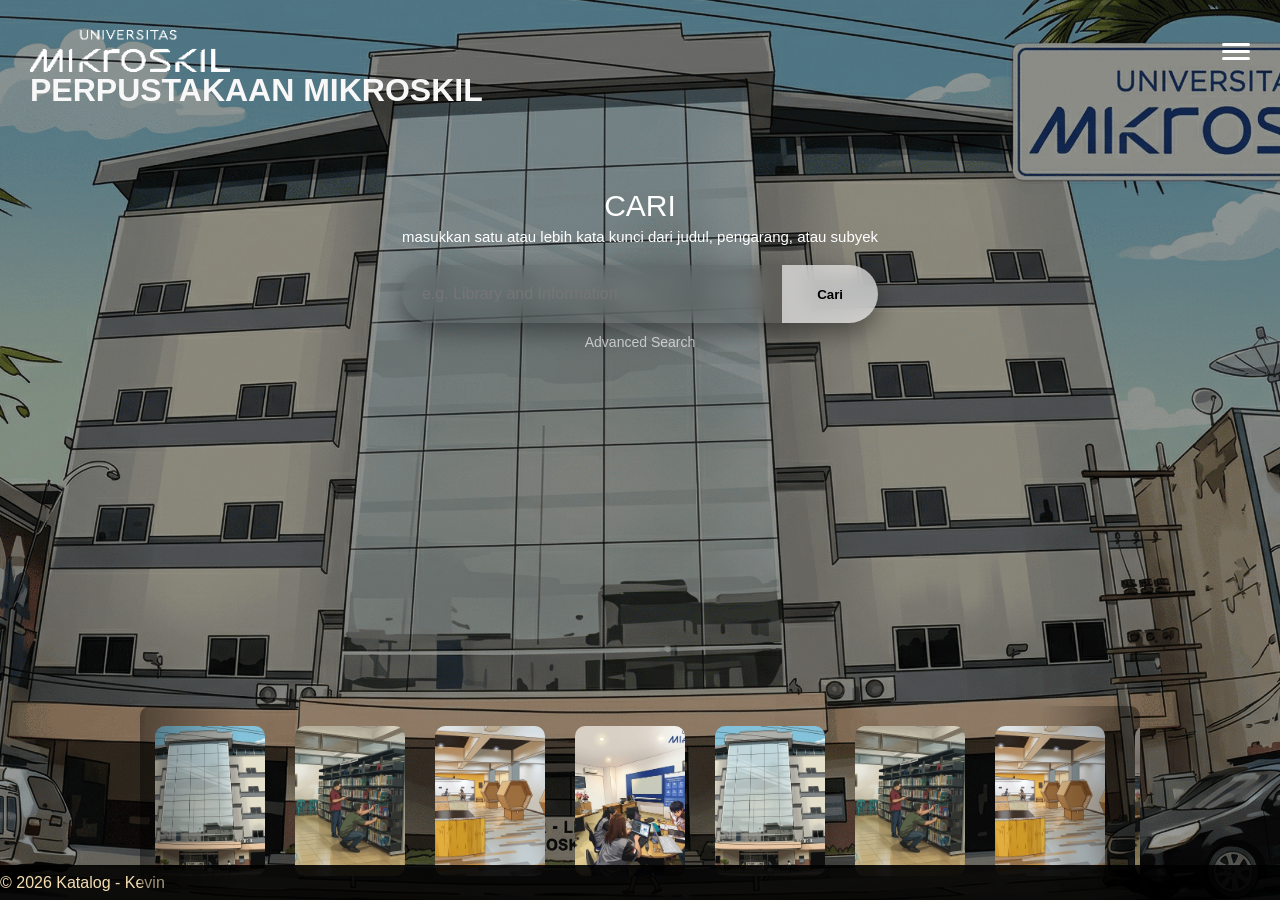
==== index.html @ 8c4f64cc "UPDATE 1.4 UI ADMIN" ====
<!DOCTYPE html>
<html lang="en">
  <head>
    <meta charset="UTF-8">
    <meta name="viewport" content="width=device-width, initial-scale=1.0">
    <title>Katalog Perpustakaan</title>
    <link rel="stylesheet" href="css/style-user.css">
  </head>

  <body id="bg-slide">
    <div class="bg-trans">
      <!-- ================= HEADER ================= -->
      <header class="navbar">
        <div class="navbar-inner">
          <a href="index.html" class="logo">
            <img src="src/logo mikro putih.webp" alt="Logo Mikro">
          </a>
          <input type="checkbox" id="navToggle" class="nav-toggle">
          <label for="navToggle" class="hamburger">
            <span></span>
            <span></span>
            <span></span>
          </label>
          <nav>
            <ul class="nav-menu">
              <li class="judul-nav">MENU</li><br>
              <li><a href="index.html" class="active">Home</a></li>
              <li><a href="galeri-user.html">Galeri</a></li>
              <li><a href="login-admin.html">Admin</a></li>
            </ul>
          </nav>
          <div class="nav-overlay"></div>
        </div>
        <div class="header-content">
          <h1>PERPUSTAKAAN MIKROSKIL</h1>
        </div>
      </header>


      <!-- ================= MAIN ================= -->
      <main>
        <!-- HERO -->
        <section class="hero">
          <!-- SEARCH -->
          <div class="search-container">
              <h1>CARI</h1>
              <p>masukkan satu atau lebih kata kunci dari judul, pengarang, atau subyek</p>
            <div class="search">
              <input type="text" placeholder="e.g. Library and Information">
              <button>Cari</button>
            </div>
            <div class="advanced-btn">
              <a href="#" id="openAdvanced">Advanced Search</a>
            </div>
          </div>
        
          <!-- POP-UP ADVANCED -->
          <div id="advanced-pop-up" class="pop-up">
            <div class="pop-up-container">
              <span class="close">&times;</span>
              <h2>ADVANCED SEARCH</h2>

              <form>
                <label>Judul:</label>
                <input type="text" class="komponen-advanced">
                <label>Pengarang:</label>
                <input type="text" class="komponen-advanced">
                <label>Kategori:</label>
                <select class="komponen-advanced">
                  <option>All</option>
                  <option>Fiction</option>
                  <option>KPS</option>
                  <option>Reference</option>
                  <option>Text Book</option>
                </select>
                <label>Tahun terbit:</label>
                <input type="text" class="komponen-advanced">
                <button type="submit">Pencarian</button>
              </form>
            </div>
          </div>

        </section>
        <section class="book-slider">
          <div class="book-track" id="bookTrack">
            <div class="book"><img src="src/bg1.webp"></div>
            <div class="book"><img src="src/bg2.webp"></div>
            <div class="book"><img src="src/bg3.webp"></div>
            <div class="book"><img src="src/bg4.webp"></div>
            <div class="book"><img src="src/bg1.webp"></div>
            <div class="book"><img src="src/bg2.webp"></div>
            <div class="book"><img src="src/bg3.webp"></div>
            <div class="book"><img src="src/bg4.webp"></div>
            <div class="book"><img src="src/bg1.webp"></div>
            <div class="book"><img src="src/bg1.webp"></div>
            <div class="book"><img src="src/bg2.webp"></div>
            <div class="book"><img src="src/bg3.webp"></div>
            <div class="book"><img src="src/bg4.webp"></div>
            <div class="book"><img src="src/bg1.webp"></div>
            <div class="book"><img src="src/bg2.webp"></div>
            <div class="book"><img src="src/bg3.webp"></div>
            <div class="book"><img src="src/bg4.webp"></div>
            <div class="book"><img src="src/bg1.webp"></div>
            <div class="book"><img src="src/bg1.webp"></div>
            <div class="book"><img src="src/bg2.webp"></div>
            <div class="book"><img src="src/bg3.webp"></div>
            <div class="book"><img src="src/bg4.webp"></div>
            <div class="book"><img src="src/bg1.webp"></div>
            <div class="book"><img src="src/bg2.webp"></div>
            <div class="book"><img src="src/bg3.webp"></div>
            <div class="book"><img src="src/bg4.webp"></div>
            <div class="book"><img src="src/bg1.webp"></div>
          </div>
        </section>
      </main>

      <!-- ================= FOOTER ================= -->
      <footer>
        <p>&copy; 2026 Katalog - Kevin</p>
      </footer>
    </div>
  <script src="js/script.js"></script>
  </body>
</html>
---- css/style-user.css ----
/* ================= RESET ================= */
* {
  margin: 0;
  padding: 0;
  box-sizing: border-box;
  font-family: 'Segoe UI', sans-serif;
}

body {
  background-color: black;
  height: 100svh;
  font-family: 'Courier New', Courier, monospace;
  transition: background-image 1s ease-in-out;
  background-size: cover;
  background-position: center;
  background-repeat: no-repeat;
}

.bg-trans{
  position: absolute;
  inset: 0;
  background: rgba(0, 0, 0, 0.4); /* lebih elegan */
}

/* ================= HEADER =============================================================================================== */
.navbar {
  padding: 30px;
  position: relative;
  width: 100%;
  z-index: 10;
}

.logo {
  display: flex;
  justify-content: center;
}

.logo img {
  width: 200px;
}

/* HAMBURGER*/
.navbar-inner {
  display: flex;
  justify-content: space-between;
  align-items: center;
  flex-wrap: wrap;
}

nav {
  width: 100%;
  order: 3;
}

.nav-menu {
  list-style: none;
  position: fixed;
  top: 0;
  right: -100%;
  width: 260px;
  height: 100vh;
  display: flex;
  flex-direction: column;
  padding: 34px 25px;
  background: rgba(255, 255, 255, 0.08);
  backdrop-filter: blur(20px);
  border-left: 1px solid rgba(255,255,255,0.2);
  transition: right 0.4s ease;
  z-index: 9;
}

.judul-nav{
  font-size: 25px;
  font-weight: 500;
  color: white;
  letter-spacing: 1px;
  border-bottom: 2px solid rgba(255, 255, 255, 0.772);
  padding-bottom: 7px;
}
.nav-menu li a {
  display: flex;
  padding: 12px 15px;
  margin-top: 0;
  margin-bottom: 10px;
  border-radius: 10px;
  color: white;
  font-size: 16px;
  font-weight: 500;
  text-decoration: none;
  transition: all 0.3s ease;
}
.nav-menu li a:hover {
  background: rgba(255, 255, 255, 0.15);
  transform: translateX(5px);
}
.nav-menu li a.active {
  background: rgba(255, 255, 255, 0.25);
}
.nav-toggle {
  display: none;
}
.hamburger {
  display: flex;
  flex-direction: column;
  gap: 4px;
  cursor: pointer;
  z-index: 10;
}
.hamburger span {
  width: 28px;
  height: 3px;
  background: white;
  border-radius: 10px;
  transition: 0.3s ease;
}
.nav-toggle:checked ~ nav .nav-menu {
  right: 0;
}
#navToggle:checked ~ .hamburger span:nth-child(1) {
  transform: rotate(45deg) translate(5px, 5px);
}
#navToggle:checked ~ .hamburger span:nth-child(2) {
  opacity: 0;
}
#navToggle:checked ~ .hamburger span:nth-child(3) {
  transform: rotate(-45deg) translate(5px, -5px);
}

.header-content {
  text-align: left;
  color: rgb(248, 248, 248);
}

.nav-overlay {
  position: fixed;
  inset: 0;
  background: rgba(0,0,0,0.4);
  backdrop-filter: blur(5px);
  opacity: 0;
  pointer-events: none;
  transition: 0.3s;
}

.nav-toggle:checked ~ .nav-overlay {
  opacity: 1;
  pointer-events: auto;
}




/* ================= MAIN ===================================================================================== */
main {
  display: flex;
  justify-content: center;
  align-items: center;
}

.hero {
  position: relative;
  width: 100%;
  max-width: 600px;
  padding: 20px;
  min-height: auto;
  justify-content: center;
  display: flex;
  flex-direction: column;
  align-items: center;
  text-align: center;
  animation: fadeIn 1s ease;
}

.hero-content h1 {
  font-size: 32px;
  font-weight: 700;
  letter-spacing: 2px;
}

/* ================= SEARCH ================= */

.search-container{
  display: flex;
  flex-direction: column;
  align-items: center;
  text-align: center;
  margin-top: 30px;
}

.search-container h1{
  font-weight: 500;
  font-size: 30px;
  color: white;
  margin-bottom: 5px;
}

.search-container p{
  font-size: 15px;
  color: white;
  margin-bottom: 20px;
  font-weight: 100;
}

.search {
  display: flex;
  box-shadow: 0 10px 25px rgba(0, 0, 0, 0.404);
  width: 100%;
  max-width: 500px;
  border-radius: 50px;
  overflow: hidden;
  backdrop-filter: blur(10px);
  background: rgba(3, 3, 3, 0.096);
}

.search input {
  flex: 1;
  padding: 20px;
  font-size: 16px;
  border: none;
  outline: none;
  font-weight: 400;
  background: transparent;
  color: white;
}
.search input:focus{
  background: #000000bd;
  color: white;
  transition-duration: 0.5s;
}

.search button {
  padding: 0 35px;
  border: none;
  cursor: pointer;
  font-weight: 900;
  background: rgba(255, 255, 255, 0.637);
  color: black;
}

.search button:hover {
  background: #000000a6;
  color: white;
  transition-duration: 1s;
}

/* ================= ADVANCED BUTTON ================= */
.advanced-btn {
  margin-top: 10px;
}

.advanced-btn a {
  color: #ffffffce;
  text-decoration: none;
  font-size:15px;
  font-size: 14px;
  opacity: 0.8;
}

.advanced-btn a:hover {
  opacity: 1;
}

/* ================= POPUP ================= */
.pop-up {
  display: none;
  position: fixed;
  inset: 0;
  background: rgba(0, 0, 0, 0.5);
  backdrop-filter: blur(10px);
  z-index: 100;
}

.pop-up-container {
  width: 90vh;
  max-width: 450px;
  margin: 80px auto;
  padding: 35px;
  border-radius: 20px;
  background: rgba(255, 255, 255, 0.1);
  backdrop-filter: blur(15px);
  border: 1px solid rgba(255,255,255,0.2);
  color: white;
  animation: fadeIn 0.4s ease;
}

.pop-up-container h2 {
  text-align: center;
  margin-bottom: 20px;
  font-weight: 600;
  letter-spacing: 1px;
}

.pop-up-container form {
  display: flex;
  flex-direction: column;
  gap: 12px;
}

.komponen-advanced{
  /* font-size: 13px;
  opacity: 0.8;
  text-align: left;
  padding-left: 8px;
  font-weight: bold; */

  width: 100%;
  padding: 12px 14px;
  border-radius: 10px;
  border: none;
  outline: none;

  font-size: 14px;
  color: white;

  background: rgba(255, 255, 255, 0.15);
  backdrop-filter: blur(10px);

  transition: 0.3s ease;
  appearance: none; /* penting buat select */
}

.komponen-advanced:focus {
  background: rgba(255, 255, 255, 0.25);
  box-shadow: 0 0 10px rgba(255,255,255,0.3);
}

select.komponen-advanced {
  cursor: pointer;

  background: rgba(255, 255, 255, 0.15);
  backdrop-filter: blur(12px);
  color: white;

  border-radius: 10px;
  padding: 12px 14px;

  appearance: none;

  /* panah custom */
  background-image: url("data:image/svg+xml;utf8,<svg fill='white' height='20' viewBox='0 0 20 20' width='20' xmlns='http://www.w3.org/2000/svg'><path d='M5 7l5 5 5-5z'/></svg>");
  background-repeat: no-repeat;
  background-position: right 12px center;
  background-size: 18px;
}

/* hover */
select.komponen-advanced:hover {
  background: rgba(255,255,255,0.25);
}

select.komponen-advanced option {
  background: #1e293b; /* dark biar nyatu */
  color: white;
  border-radius: 10px;
}

.pop-up-container input {
  width: 100%;
  padding: 12px;
  border-radius: 10px;
  border: none;
  outline: none;
  background: rgba(255,255,255,0.15);
  color: white;
  transition: 0.3s;
}

.pop-up-container input:focus {
  background: rgba(255,255,255,0.25);
  box-shadow: 0 0 10px rgba(255,255,255,0.3);
}

.pop-up-container button {
  margin-top: 10px;
  padding: 14px;
  border-radius: 12px;
  border: none;
  background: white;
  color: black;
  font-weight: bold;
  cursor: pointer;
  transition: 0.3s;
}

.pop-up-container button:hover {
  background: black;
  color: white;
}

.close {
  position: absolute;
  top: 15px;
  right: 18px;
  font-size: 22px;
  cursor: pointer;
  opacity: 0.7;
  transition: 0.3s;
}

.close:hover {
  opacity: 1;
}

/* ================= BOOK SLIDER ================= */
.book-slider {
  position: absolute;
  bottom: 10px;
  width: 100%;
  max-width: 1000px;
  padding: 20px 0 10px 10px;
  overflow: hidden;
}

.book-track {
  display: flex;
  gap: 20px;
  transition: transform 0.5s ease;
}

.book {
  min-width: 120px;
  text-align: center;
  color: white;
  cursor: pointer;
  transition: transform 0.3s ease, box-shadow 0.3s ease;
}

.book:hover {
  transform: translateY(-20px); /* naik ke atas */
  box-shadow: 0 10px 20px rgba(0,0,0,0.5); /* bayangan biar real */
}

.book img {
  width: 110px;
  height: 150px;
  object-fit: cover;
  border-radius: 10px;
}

.book-slider::before,
.book-slider::after {
  content: "";
  position: absolute;
  top: 0;
  width: 100px;
  height: 100%;
  z-index: 2;
  border-radius: 10px;
}

.book-slider::before {
  left: 0;
  background: linear-gradient(to right, rgba(0, 0, 0, 0.404), transparent);
}

.book-slider::after {
  right: 0;
  background: linear-gradient(to left, rgba(0, 0, 0, 0.404), transparent);
}


/* ================= FOOTER ===================================================================================================== */
footer {
  color: wheat;
  background-color: rgba(0, 0, 0, 0.897);
  position: fixed;
  height: 35px;
  width: 100%;
  bottom: 0;
  justify-items: center;
  place-content: center;
}

/* ================= ANIMATION ================= */
@keyframes fadeIn {
  from {
    opacity: 0;
    transform: translateY(-15px);
  }
  to {
    opacity: 1;
    transform: translateY(0);
  }
}
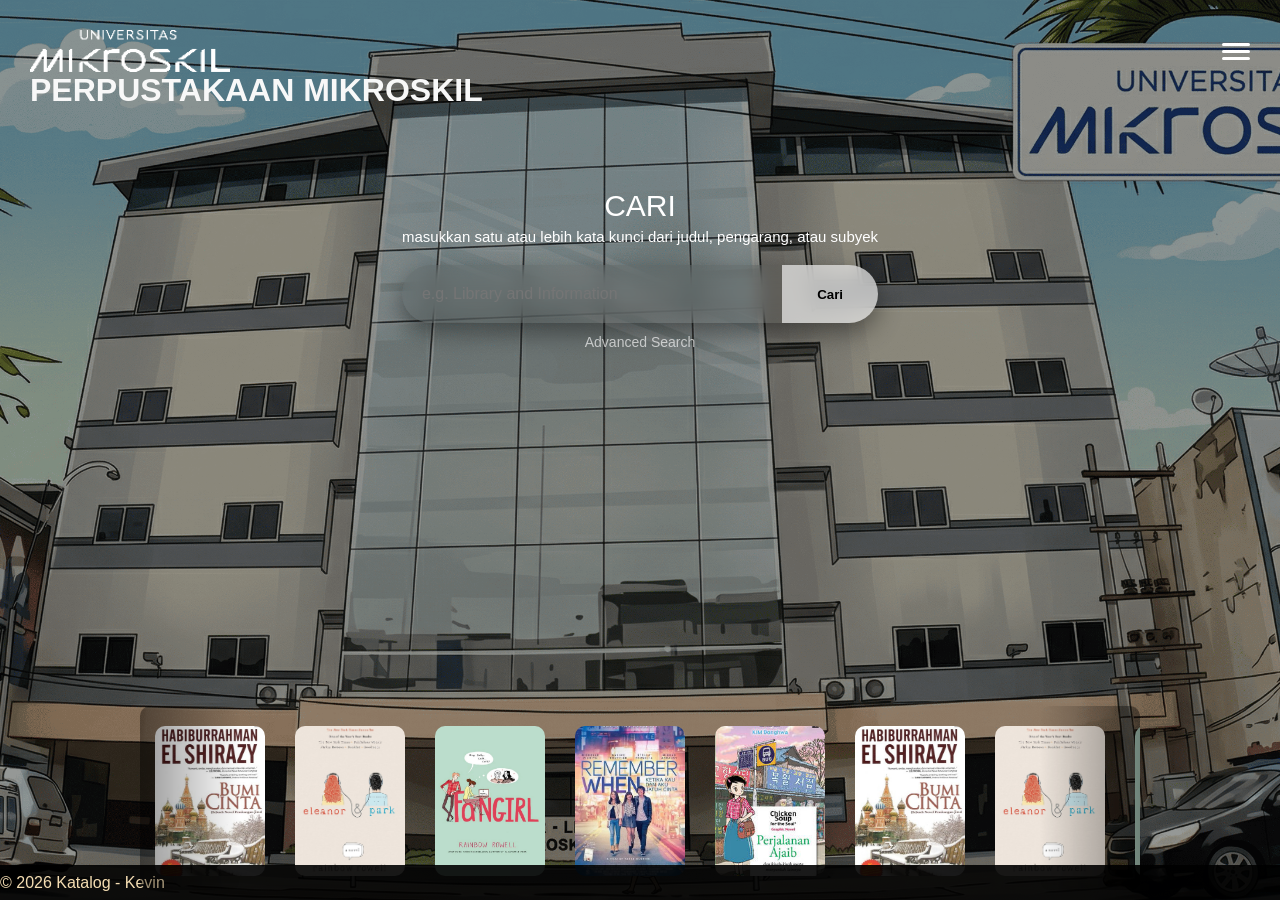
==== commit a2ce40fd: "UPDATE 1.4.6" ====
--- a/index.html
+++ b/index.html
@@ -59,22 +59,21 @@
             <div class="pop-up-container">
               <span class="close">&times;</span>
               <h2>ADVANCED SEARCH</h2>
-
               <form>
                 <label>Judul:</label>
-                <input type="text" class="komponen-advanced">
+                <input type="text" class="komponen-advanced" placeholder="Masukkan Judul">
                 <label>Pengarang:</label>
-                <input type="text" class="komponen-advanced">
+                <input type="text" class="komponen-advanced" placeholder="Masukkan Nama Pengarang">
                 <label>Kategori:</label>
                 <select class="komponen-advanced">
-                  <option>All</option>
+                  <option>All Collection</option>
                   <option>Fiction</option>
                   <option>KPS</option>
                   <option>Reference</option>
                   <option>Text Book</option>
                 </select>
-                <label>Tahun terbit:</label>
-                <input type="text" class="komponen-advanced">
+                <label>Nama Penerbit:</label>
+                <input type="text" class="komponen-advanced" placeholder="Masukkan Nama penerbit">
                 <button type="submit">Pencarian</button>
               </form>
             </div>
@@ -83,33 +82,61 @@
         </section>
         <section class="book-slider">
           <div class="book-track" id="bookTrack">
-            <div class="book"><img src="src/bg1.webp"></div>
-            <div class="book"><img src="src/bg2.webp"></div>
-            <div class="book"><img src="src/bg3.webp"></div>
-            <div class="book"><img src="src/bg4.webp"></div>
-            <div class="book"><img src="src/bg1.webp"></div>
-            <div class="book"><img src="src/bg2.webp"></div>
-            <div class="book"><img src="src/bg3.webp"></div>
-            <div class="book"><img src="src/bg4.webp"></div>
-            <div class="book"><img src="src/bg1.webp"></div>
-            <div class="book"><img src="src/bg1.webp"></div>
-            <div class="book"><img src="src/bg2.webp"></div>
-            <div class="book"><img src="src/bg3.webp"></div>
-            <div class="book"><img src="src/bg4.webp"></div>
-            <div class="book"><img src="src/bg1.webp"></div>
-            <div class="book"><img src="src/bg2.webp"></div>
-            <div class="book"><img src="src/bg3.webp"></div>
-            <div class="book"><img src="src/bg4.webp"></div>
-            <div class="book"><img src="src/bg1.webp"></div>
-            <div class="book"><img src="src/bg1.webp"></div>
-            <div class="book"><img src="src/bg2.webp"></div>
-            <div class="book"><img src="src/bg3.webp"></div>
-            <div class="book"><img src="src/bg4.webp"></div>
-            <div class="book"><img src="src/bg1.webp"></div>
-            <div class="book"><img src="src/bg2.webp"></div>
-            <div class="book"><img src="src/bg3.webp"></div>
-            <div class="book"><img src="src/bg4.webp"></div>
-            <div class="book"><img src="src/bg1.webp"></div>
+            <div class="book"><img src="src/book-Bumu Cinta Cetakan 1.webp"></div>
+            <div class="book"><img src="src/book-Eleanor & Park.webp"></div>
+            <div class="book"><img src="src/book-Fangirl.webp"></div>
+            <div class="book"><img src="src/book-Remember When.webp"></div>
+            <div class="book"><img src="src/Chicken Soup for The Soul.webp"></div>
+            <div class="book"><img src="src/book-Bumu Cinta Cetakan 1.webp"></div>
+            <div class="book"><img src="src/book-Eleanor & Park.webp"></div>
+            <div class="book"><img src="src/book-Fangirl.webp"></div>
+            <div class="book"><img src="src/book-Remember When.webp"></div>
+            <div class="book"><img src="src/Chicken Soup for The Soul.webp"></div>
+            <div class="book"><img src="src/book-Bumu Cinta Cetakan 1.webp"></div>
+            <div class="book"><img src="src/book-Eleanor & Park.webp"></div>
+            <div class="book"><img src="src/book-Fangirl.webp"></div>
+            <div class="book"><img src="src/book-Remember When.webp"></div>
+            <div class="book"><img src="src/Chicken Soup for The Soul.webp"></div>
+            <div class="book"><img src="src/book-Bumu Cinta Cetakan 1.webp"></div>
+            <div class="book"><img src="src/book-Eleanor & Park.webp"></div>
+            <div class="book"><img src="src/book-Fangirl.webp"></div>
+            <div class="book"><img src="src/book-Remember When.webp"></div>
+            <div class="book"><img src="src/Chicken Soup for The Soul.webp"></div>
+            <div class="book"><img src="src/book-Bumu Cinta Cetakan 1.webp"></div>
+            <div class="book"><img src="src/book-Eleanor & Park.webp"></div>
+            <div class="book"><img src="src/book-Fangirl.webp"></div>
+            <div class="book"><img src="src/book-Remember When.webp"></div>
+            <div class="book"><img src="src/Chicken Soup for The Soul.webp"></div>
+            <div class="book"><img src="src/book-Bumu Cinta Cetakan 1.webp"></div>
+            <div class="book"><img src="src/book-Eleanor & Park.webp"></div>
+            <div class="book"><img src="src/book-Fangirl.webp"></div>
+            <div class="book"><img src="src/book-Remember When.webp"></div>
+            <div class="book"><img src="src/Chicken Soup for The Soul.webp"></div>
+            <div class="book"><img src="src/book-Bumu Cinta Cetakan 1.webp"></div>
+            <div class="book"><img src="src/book-Eleanor & Park.webp"></div>
+            <div class="book"><img src="src/book-Fangirl.webp"></div>
+            <div class="book"><img src="src/book-Remember When.webp"></div>
+            <div class="book"><img src="src/Chicken Soup for The Soul.webp"></div>
+            <div class="book"><img src="src/book-Bumu Cinta Cetakan 1.webp"></div>
+            <div class="book"><img src="src/book-Eleanor & Park.webp"></div>
+            <div class="book"><img src="src/book-Fangirl.webp"></div>
+            <div class="book"><img src="src/book-Remember When.webp"></div>
+            <div class="book"><img src="src/Chicken Soup for The Soul.webp"></div>
+
+
+
+
+
+
+
+
+
+
+
+
+
+
+
           </div>
         </section>
       </main>
--- a/css/style-user.css
+++ b/css/style-user.css
@@ -280,6 +280,7 @@
   border: 1px solid rgba(255,255,255,0.2);
   color: white;
   animation: fadeIn 0.4s ease;
+  text-align: left;
 }
 
 .pop-up-container h2 {
@@ -295,51 +296,17 @@
   gap: 12px;
 }
 
-.komponen-advanced{
-  /* font-size: 13px;
-  opacity: 0.8;
-  text-align: left;
-  padding-left: 8px;
-  font-weight: bold; */
-
-  width: 100%;
+select.komponen-advanced {
+  cursor: pointer;
+
+  background: rgba(255, 255, 255, 0);
+  backdrop-filter: blur(12px);
+  color: rgba(255, 255, 255, 0.404);
+
+  border-radius: 10px;
   padding: 12px 14px;
-  border-radius: 10px;
-  border: none;
-  outline: none;
-
-  font-size: 14px;
-  color: white;
-
-  background: rgba(255, 255, 255, 0.15);
-  backdrop-filter: blur(10px);
-
-  transition: 0.3s ease;
-  appearance: none; /* penting buat select */
-}
-
-.komponen-advanced:focus {
-  background: rgba(255, 255, 255, 0.25);
-  box-shadow: 0 0 10px rgba(255,255,255,0.3);
-}
-
-select.komponen-advanced {
-  cursor: pointer;
-
-  background: rgba(255, 255, 255, 0.15);
-  backdrop-filter: blur(12px);
-  color: white;
-
-  border-radius: 10px;
-  padding: 12px 14px;
 
   appearance: none;
-
-  /* panah custom */
-  background-image: url("data:image/svg+xml;utf8,<svg fill='white' height='20' viewBox='0 0 20 20' width='20' xmlns='http://www.w3.org/2000/svg'><path d='M5 7l5 5 5-5z'/></svg>");
-  background-repeat: no-repeat;
-  background-position: right 12px center;
-  background-size: 18px;
 }
 
 /* hover */
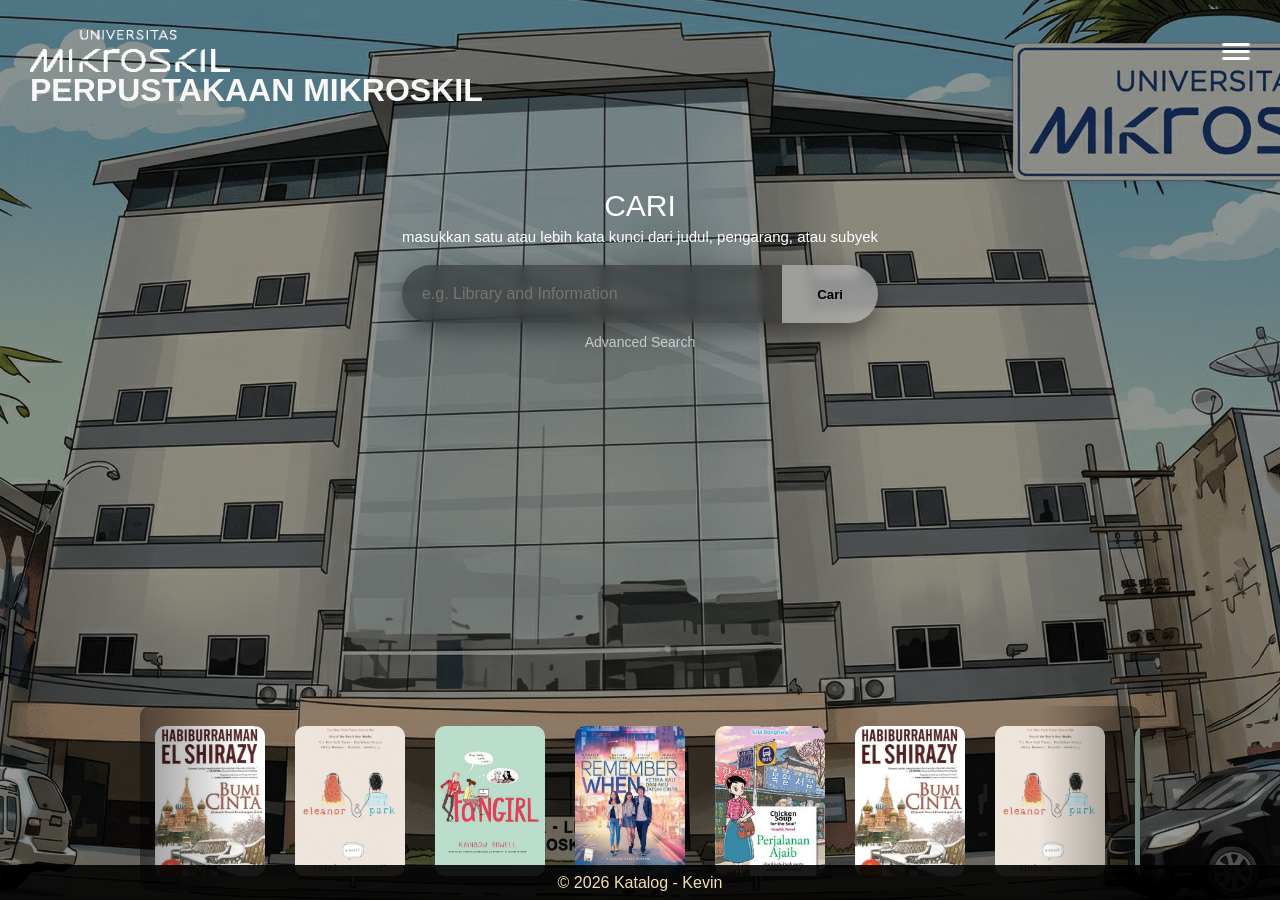
==== commit 44011603: "UPDATE 1.4.7" ====
--- a/index.html
+++ b/index.html
@@ -1,10 +1,10 @@
-<!DOCTYPE html>
+<!doctype html>
 <html lang="en">
   <head>
-    <meta charset="UTF-8">
-    <meta name="viewport" content="width=device-width, initial-scale=1.0">
+    <meta charset="UTF-8" />
+    <meta name="viewport" content="width=device-width, initial-scale=1.0" />
     <title>Katalog Perpustakaan</title>
-    <link rel="stylesheet" href="css/style-user.css">
+    <link rel="stylesheet" href="css/style-user.css" />
   </head>
 
   <body id="bg-slide">
@@ -12,58 +12,81 @@
       <!-- ================= HEADER ================= -->
       <header class="navbar">
         <div class="navbar-inner">
+          <!-- LOGO -->
           <a href="index.html" class="logo">
-            <img src="src/logo mikro putih.webp" alt="Logo Mikro">
+            <img src="src/logo mikro putih.webp" alt="Logo Mikro" />
           </a>
-          <input type="checkbox" id="navToggle" class="nav-toggle">
+
+          <!-- HAMBURGER -->
+          <input type="checkbox" id="navToggle" class="nav-toggle" />
           <label for="navToggle" class="hamburger">
             <span></span>
             <span></span>
             <span></span>
           </label>
+
+          <!-- NAVIGATION -->
           <nav>
             <ul class="nav-menu">
-              <li class="judul-nav">MENU</li><br>
+              <li class="judul-nav">MENU</li>
               <li><a href="index.html" class="active">Home</a></li>
               <li><a href="galeri-user.html">Galeri</a></li>
               <li><a href="login-admin.html">Admin</a></li>
             </ul>
           </nav>
+
           <div class="nav-overlay"></div>
         </div>
+
+        <!-- HEADER CONTENT -->
         <div class="header-content">
           <h1>PERPUSTAKAAN MIKROSKIL</h1>
         </div>
       </header>
 
-
       <!-- ================= MAIN ================= -->
       <main>
-        <!-- HERO -->
+        <!-- HERO / SEARCH -->
         <section class="hero">
-          <!-- SEARCH -->
           <div class="search-container">
-              <h1>CARI</h1>
-              <p>masukkan satu atau lebih kata kunci dari judul, pengarang, atau subyek</p>
+            <h1>CARI</h1>
+            <p>
+              masukkan satu atau lebih kata kunci dari judul, pengarang, atau
+              subyek
+            </p>
+
             <div class="search">
-              <input type="text" placeholder="e.g. Library and Information">
+              <input type="text" placeholder="e.g. Library and Information" />
               <button>Cari</button>
             </div>
+
             <div class="advanced-btn">
               <a href="#" id="openAdvanced">Advanced Search</a>
             </div>
           </div>
-        
-          <!-- POP-UP ADVANCED -->
+
+          <!-- POP-UP ADVANCED SEARCH -->
           <div id="advanced-pop-up" class="pop-up">
             <div class="pop-up-container">
               <span class="close">&times;</span>
+
               <h2>ADVANCED SEARCH</h2>
+
               <form>
                 <label>Judul:</label>
-                <input type="text" class="komponen-advanced" placeholder="Masukkan Judul">
+                <input
+                  type="text"
+                  class="komponen-advanced"
+                  placeholder="Masukkan Judul"
+                />
+
                 <label>Pengarang:</label>
-                <input type="text" class="komponen-advanced" placeholder="Masukkan Nama Pengarang">
+                <input
+                  type="text"
+                  class="komponen-advanced"
+                  placeholder="Masukkan Nama Pengarang"
+                />
+
                 <label>Kategori:</label>
                 <select class="komponen-advanced">
                   <option>All Collection</option>
@@ -72,71 +95,63 @@
                   <option>Reference</option>
                   <option>Text Book</option>
                 </select>
+
                 <label>Nama Penerbit:</label>
-                <input type="text" class="komponen-advanced" placeholder="Masukkan Nama penerbit">
+                <input
+                  type="text"
+                  class="komponen-advanced"
+                  placeholder="Masukkan Nama penerbit"
+                />
+
                 <button type="submit">Pencarian</button>
               </form>
             </div>
           </div>
+        </section>
 
-        </section>
+        <!-- BOOK SLIDER -->
         <section class="book-slider">
           <div class="book-track" id="bookTrack">
-            <div class="book"><img src="src/book-Bumu Cinta Cetakan 1.webp"></div>
-            <div class="book"><img src="src/book-Eleanor & Park.webp"></div>
-            <div class="book"><img src="src/book-Fangirl.webp"></div>
-            <div class="book"><img src="src/book-Remember When.webp"></div>
-            <div class="book"><img src="src/Chicken Soup for The Soul.webp"></div>
-            <div class="book"><img src="src/book-Bumu Cinta Cetakan 1.webp"></div>
-            <div class="book"><img src="src/book-Eleanor & Park.webp"></div>
-            <div class="book"><img src="src/book-Fangirl.webp"></div>
-            <div class="book"><img src="src/book-Remember When.webp"></div>
-            <div class="book"><img src="src/Chicken Soup for The Soul.webp"></div>
-            <div class="book"><img src="src/book-Bumu Cinta Cetakan 1.webp"></div>
-            <div class="book"><img src="src/book-Eleanor & Park.webp"></div>
-            <div class="book"><img src="src/book-Fangirl.webp"></div>
-            <div class="book"><img src="src/book-Remember When.webp"></div>
-            <div class="book"><img src="src/Chicken Soup for The Soul.webp"></div>
-            <div class="book"><img src="src/book-Bumu Cinta Cetakan 1.webp"></div>
-            <div class="book"><img src="src/book-Eleanor & Park.webp"></div>
-            <div class="book"><img src="src/book-Fangirl.webp"></div>
-            <div class="book"><img src="src/book-Remember When.webp"></div>
-            <div class="book"><img src="src/Chicken Soup for The Soul.webp"></div>
-            <div class="book"><img src="src/book-Bumu Cinta Cetakan 1.webp"></div>
-            <div class="book"><img src="src/book-Eleanor & Park.webp"></div>
-            <div class="book"><img src="src/book-Fangirl.webp"></div>
-            <div class="book"><img src="src/book-Remember When.webp"></div>
-            <div class="book"><img src="src/Chicken Soup for The Soul.webp"></div>
-            <div class="book"><img src="src/book-Bumu Cinta Cetakan 1.webp"></div>
-            <div class="book"><img src="src/book-Eleanor & Park.webp"></div>
-            <div class="book"><img src="src/book-Fangirl.webp"></div>
-            <div class="book"><img src="src/book-Remember When.webp"></div>
-            <div class="book"><img src="src/Chicken Soup for The Soul.webp"></div>
-            <div class="book"><img src="src/book-Bumu Cinta Cetakan 1.webp"></div>
-            <div class="book"><img src="src/book-Eleanor & Park.webp"></div>
-            <div class="book"><img src="src/book-Fangirl.webp"></div>
-            <div class="book"><img src="src/book-Remember When.webp"></div>
-            <div class="book"><img src="src/Chicken Soup for The Soul.webp"></div>
-            <div class="book"><img src="src/book-Bumu Cinta Cetakan 1.webp"></div>
-            <div class="book"><img src="src/book-Eleanor & Park.webp"></div>
-            <div class="book"><img src="src/book-Fangirl.webp"></div>
-            <div class="book"><img src="src/book-Remember When.webp"></div>
-            <div class="book"><img src="src/Chicken Soup for The Soul.webp"></div>
+            <!-- BOOK ITEM -->
+            <div class="book">
+              <img src="src/book-Bumu Cinta Cetakan 1.webp" alt="Book" />
+            </div>
 
+            <div class="book">
+              <img src="src/book-Eleanor & Park.webp" alt="Book" />
+            </div>
 
+            <div class="book">
+              <img src="src/book-Fangirl.webp" alt="Book" />
+            </div>
 
+            <div class="book">
+              <img src="src/book-Remember When.webp" alt="Book" />
+            </div>
 
+            <div class="book">
+              <img src="src/book-Chicken Soup for The Soul.webp" alt="Book" />
+            </div>
 
+            <div class="book">
+              <img src="src/book-Bumu Cinta Cetakan 1.webp" alt="Book" />
+            </div>
 
+            <div class="book">
+              <img src="src/book-Eleanor & Park.webp" alt="Book" />
+            </div>
 
+            <div class="book">
+              <img src="src/book-Fangirl.webp" alt="Book" />
+            </div>
 
+            <div class="book">
+              <img src="src/book-Remember When.webp" alt="Book" />
+            </div>
 
-
-
-
-
-
-
+            <div class="book">
+              <img src="src/book-Chicken Soup for The Soul.webp" alt="Book" />
+            </div>
           </div>
         </section>
       </main>
@@ -146,6 +161,7 @@
         <p>&copy; 2026 Katalog - Kevin</p>
       </footer>
     </div>
-  <script src="js/script.js"></script>
+
+    <script src="js/script-user.js"></script>
   </body>
-</html>+</html>
--- a/css/style-user.css
+++ b/css/style-user.css
@@ -6,40 +6,35 @@
   font-family: 'Segoe UI', sans-serif;
 }
 
+/* ================= BODY ================= */
 body {
-  background-color: black;
   height: 100svh;
+  background-color: white;
   font-family: 'Courier New', Courier, monospace;
-  transition: background-image 1s ease-in-out;
+
   background-size: cover;
   background-position: center;
   background-repeat: no-repeat;
-}
-
-.bg-trans{
+
+  transition: background-image 1s ease-in-out;
+}
+
+/* OVERLAY */
+.bg-trans {
   position: absolute;
   inset: 0;
-  background: rgba(0, 0, 0, 0.4); /* lebih elegan */
-}
-
-/* ================= HEADER =============================================================================================== */
+  background: rgba(0, 0, 0, 0.4);
+}
+
+/* ================= HEADER ================= */
 .navbar {
-  padding: 30px;
   position: relative;
   width: 100%;
+  padding: 30px;
   z-index: 10;
 }
 
-.logo {
-  display: flex;
-  justify-content: center;
-}
-
-.logo img {
-  width: 200px;
-}
-
-/* HAMBURGER*/
+/* NAVBAR INNER */
 .navbar-inner {
   display: flex;
   justify-content: space-between;
@@ -47,6 +42,17 @@
   flex-wrap: wrap;
 }
 
+/* LOGO */
+.logo {
+  display: flex;
+  justify-content: center;
+}
+
+.logo img {
+  width: 200px;
+}
+
+/* NAV */
 nav {
   width: 100%;
   order: 3;
@@ -54,51 +60,70 @@
 
 .nav-menu {
   list-style: none;
+
   position: fixed;
   top: 0;
   right: -100%;
+
   width: 260px;
   height: 100vh;
+
   display: flex;
   flex-direction: column;
+
   padding: 34px 25px;
+
   background: rgba(255, 255, 255, 0.08);
   backdrop-filter: blur(20px);
-  border-left: 1px solid rgba(255,255,255,0.2);
+  border-left: 1px solid rgba(255, 255, 255, 0.2);
+
   transition: right 0.4s ease;
   z-index: 9;
 }
 
-.judul-nav{
+/* NAV TITLE */
+.judul-nav {
   font-size: 25px;
   font-weight: 500;
-  color: white;
   letter-spacing: 1px;
+  color: white;
+
+  padding-bottom: 7px;
+  margin-bottom: 5px;
   border-bottom: 2px solid rgba(255, 255, 255, 0.772);
-  padding-bottom: 7px;
-}
+}
+
+/* NAV LINK */
 .nav-menu li a {
   display: flex;
+
+  margin-bottom: 10px;
   padding: 12px 15px;
-  margin-top: 0;
-  margin-bottom: 10px;
+
   border-radius: 10px;
+
   color: white;
   font-size: 16px;
   font-weight: 500;
   text-decoration: none;
+
   transition: all 0.3s ease;
 }
+
 .nav-menu li a:hover {
   background: rgba(255, 255, 255, 0.15);
   transform: translateX(5px);
 }
+
 .nav-menu li a.active {
   background: rgba(255, 255, 255, 0.25);
 }
+
+/* HAMBURGER */
 .nav-toggle {
   display: none;
 }
+
 .hamburger {
   display: flex;
   flex-direction: column;
@@ -106,38 +131,51 @@
   cursor: pointer;
   z-index: 10;
 }
+
 .hamburger span {
   width: 28px;
   height: 3px;
+
   background: white;
   border-radius: 10px;
+
   transition: 0.3s ease;
 }
+
+/* NAV ACTIVE */
 .nav-toggle:checked ~ nav .nav-menu {
   right: 0;
 }
+
 #navToggle:checked ~ .hamburger span:nth-child(1) {
   transform: rotate(45deg) translate(5px, 5px);
 }
+
 #navToggle:checked ~ .hamburger span:nth-child(2) {
   opacity: 0;
 }
+
 #navToggle:checked ~ .hamburger span:nth-child(3) {
   transform: rotate(-45deg) translate(5px, -5px);
 }
 
+/* HEADER TEXT */
 .header-content {
   text-align: left;
   color: rgb(248, 248, 248);
 }
 
+/* OVERLAY NAV */
 .nav-overlay {
   position: fixed;
   inset: 0;
-  background: rgba(0,0,0,0.4);
+
+  background: rgba(0, 0, 0, 0.4);
   backdrop-filter: blur(5px);
+
   opacity: 0;
   pointer-events: none;
+
   transition: 0.3s;
 }
 
@@ -146,112 +184,117 @@
   pointer-events: auto;
 }
 
-
-
-
-/* ================= MAIN ===================================================================================== */
+/* ================= MAIN ================= */
 main {
   display: flex;
   justify-content: center;
   align-items: center;
 }
 
+/* HERO */
 .hero {
   position: relative;
+
+  display: flex;
+  flex-direction: column;
+  align-items: center;
+  justify-content: center;
+
   width: 100%;
   max-width: 600px;
   padding: 20px;
-  min-height: auto;
-  justify-content: center;
+
+  text-align: center;
+  animation: fadeIn 1s ease;
+}
+
+/* ================= SEARCH ================= */
+.search-container {
   display: flex;
   flex-direction: column;
   align-items: center;
+
+  margin-top: 30px;
   text-align: center;
-  animation: fadeIn 1s ease;
-}
-
-.hero-content h1 {
-  font-size: 32px;
-  font-weight: 700;
-  letter-spacing: 2px;
-}
-
-/* ================= SEARCH ================= */
-
-.search-container{
-  display: flex;
-  flex-direction: column;
-  align-items: center;
-  text-align: center;
-  margin-top: 30px;
-}
-
-.search-container h1{
+}
+
+.search-container h1 {
+  margin-bottom: 5px;
+
+  font-size: 30px;
   font-weight: 500;
-  font-size: 30px;
-  color: white;
-  margin-bottom: 5px;
-}
-
-.search-container p{
+  color: white;
+}
+
+.search-container p {
+  margin-bottom: 20px;
+
   font-size: 15px;
-  color: white;
-  margin-bottom: 20px;
   font-weight: 100;
-}
-
+  color: white;
+}
+
+/* SEARCH BOX */
 .search {
   display: flex;
-  box-shadow: 0 10px 25px rgba(0, 0, 0, 0.404);
+
   width: 100%;
   max-width: 500px;
+
+  overflow: hidden;
   border-radius: 50px;
-  overflow: hidden;
-  backdrop-filter: blur(10px);
-  background: rgba(3, 3, 3, 0.096);
+
+  backdrop-filter: blur(5px);
+  background: rgba(3, 3, 3, 0.383);
+
+  box-shadow: 0 10px 25px rgba(0, 0, 0, 0.404);
 }
 
 .search input {
   flex: 1;
   padding: 20px;
+
   font-size: 16px;
+  font-weight: 500;
+
   border: none;
   outline: none;
-  font-weight: 400;
+
   background: transparent;
   color: white;
 }
-.search input:focus{
+
+.search input:focus {
   background: #000000bd;
-  color: white;
-  transition-duration: 0.5s;
+  transition: 0.5s;
 }
 
 .search button {
   padding: 0 35px;
+
   border: none;
   cursor: pointer;
+
   font-weight: 900;
-  background: rgba(255, 255, 255, 0.637);
   color: black;
+  background: rgba(255, 255, 255, 0.479);
 }
 
 .search button:hover {
   background: #000000a6;
   color: white;
-  transition-duration: 1s;
-}
-
-/* ================= ADVANCED BUTTON ================= */
+  transition: 1s;
+}
+
+/* ADVANCED BUTTON */
 .advanced-btn {
   margin-top: 10px;
 }
 
 .advanced-btn a {
+  font-size: 14px;
+  text-decoration: none;
   color: #ffffffce;
-  text-decoration: none;
-  font-size:15px;
-  font-size: 14px;
   opacity: 0.8;
 }
 
@@ -262,30 +305,38 @@
 /* ================= POPUP ================= */
 .pop-up {
   display: none;
+
   position: fixed;
   inset: 0;
+
   background: rgba(0, 0, 0, 0.5);
   backdrop-filter: blur(10px);
+
   z-index: 100;
 }
 
 .pop-up-container {
   width: 90vh;
   max-width: 450px;
+
   margin: 80px auto;
   padding: 35px;
+
   border-radius: 20px;
+
+  color: white;
+  text-align: left;
+
   background: rgba(255, 255, 255, 0.1);
   backdrop-filter: blur(15px);
-  border: 1px solid rgba(255,255,255,0.2);
-  color: white;
+  border: 1px solid rgba(255, 255, 255, 0.2);
+
   animation: fadeIn 0.4s ease;
-  text-align: left;
 }
 
 .pop-up-container h2 {
+  margin-bottom: 20px;
   text-align: center;
-  margin-bottom: 20px;
   font-weight: 600;
   letter-spacing: 1px;
 }
@@ -296,55 +347,62 @@
   gap: 12px;
 }
 
-select.komponen-advanced {
-  cursor: pointer;
-
-  background: rgba(255, 255, 255, 0);
-  backdrop-filter: blur(12px);
-  color: rgba(255, 255, 255, 0.404);
-
-  border-radius: 10px;
-  padding: 12px 14px;
-
-  appearance: none;
-}
-
-/* hover */
-select.komponen-advanced:hover {
-  background: rgba(255,255,255,0.25);
-}
-
-select.komponen-advanced option {
-  background: #1e293b; /* dark biar nyatu */
-  color: white;
-  border-radius: 10px;
-}
-
+/* INPUT */
 .pop-up-container input {
   width: 100%;
   padding: 12px;
-  border-radius: 10px;
+
   border: none;
   outline: none;
-  background: rgba(255,255,255,0.15);
-  color: white;
+  border-radius: 10px;
+
+  font-weight: 500;
+  color: white;
+  background: rgba(0, 0, 0, 0.279);
+
   transition: 0.3s;
 }
 
 .pop-up-container input:focus {
-  background: rgba(255,255,255,0.25);
-  box-shadow: 0 0 10px rgba(255,255,255,0.3);
-}
-
+  background: rgba(255, 255, 255, 0.25);
+  box-shadow: 0 0 10px rgba(255, 255, 255, 0.3);
+}
+
+/* SELECT */
+select.komponen-advanced {
+  padding: 12px 14px;
+  border-radius: 10px;
+
+  appearance: none;
+  cursor: pointer;
+
+  color: white;
+  background: rgba(0, 0, 0, 0.279);
+}
+
+select.komponen-advanced:hover {
+  background: rgba(255, 255, 255, 0.25);
+}
+
+select.komponen-advanced option {
+  background: #000000;
+  color: white;
+}
+
+/* BUTTON */
 .pop-up-container button {
   margin-top: 10px;
   padding: 14px;
+
+  border: none;
   border-radius: 12px;
-  border: none;
-  background: white;
-  color: black;
+
   font-weight: bold;
   cursor: pointer;
+
+  color: black;
+  background: white;
+
   transition: 0.3s;
 }
 
@@ -353,12 +411,15 @@
   color: white;
 }
 
+/* CLOSE */
 .close {
   position: absolute;
   top: 15px;
   right: 18px;
+
   font-size: 22px;
   cursor: pointer;
+
   opacity: 0.7;
   transition: 0.3s;
 }
@@ -371,45 +432,55 @@
 .book-slider {
   position: absolute;
   bottom: 10px;
+
   width: 100%;
   max-width: 1000px;
   padding: 20px 0 10px 10px;
+
   overflow: hidden;
 }
 
 .book-track {
   display: flex;
   gap: 20px;
+
   transition: transform 0.5s ease;
 }
 
 .book {
   min-width: 120px;
+
   text-align: center;
   color: white;
+
   cursor: pointer;
-  transition: transform 0.3s ease, box-shadow 0.3s ease;
+  transition: 0.3s;
 }
 
 .book:hover {
-  transform: translateY(-20px); /* naik ke atas */
-  box-shadow: 0 10px 20px rgba(0,0,0,0.5); /* bayangan biar real */
+  transform: translateY(-20px);
+  box-shadow: 0 10px 20px rgba(0, 0, 0, 0.5);
 }
 
 .book img {
   width: 110px;
   height: 150px;
+
   object-fit: cover;
   border-radius: 10px;
 }
 
+/* FADE EDGE */
 .book-slider::before,
 .book-slider::after {
   content: "";
+
   position: absolute;
   top: 0;
+
   width: 100px;
   height: 100%;
+
   z-index: 2;
   border-radius: 10px;
 }
@@ -424,17 +495,19 @@
   background: linear-gradient(to left, rgba(0, 0, 0, 0.404), transparent);
 }
 
-
-/* ================= FOOTER ===================================================================================================== */
+/* ================= FOOTER ================= */
 footer {
+  position: fixed;
+  bottom: 0;
+
+  width: 100%;
+  height: 35px;
+
+  display: grid;
+  place-content: center;
+
   color: wheat;
   background-color: rgba(0, 0, 0, 0.897);
-  position: fixed;
-  height: 35px;
-  width: 100%;
-  bottom: 0;
-  justify-items: center;
-  place-content: center;
 }
 
 /* ================= ANIMATION ================= */
@@ -448,3 +521,133 @@
     transform: translateY(0);
   }
 }
+
+/* ================= RESPONSIVE ================= */
+
+/* TABLET */
+@media (max-width: 1024px) {
+  .logo img {
+    width: 160px;
+  }
+
+  .hero {
+    max-width: 500px;
+  }
+
+  .book-slider {
+    max-width: 90%;
+  }
+}
+
+/* MOBILE */
+@media (max-width: 768px) {
+  .navbar {
+    padding: 20px;
+  }
+
+  .logo img {
+    width: 140px;
+  }
+
+  .header-content h1 {
+    font-size: 20px;
+  }
+
+  .hero {
+    max-width: 90%;
+    padding: 15px;
+  }
+
+  .search-container h1 {
+    font-size: 24px;
+  }
+
+  .search-container p {
+    font-size: 13px;
+  }
+
+  .search {
+    max-width: 100%;
+  }
+
+  .search input {
+    padding: 15px;
+    font-size: 14px;
+  }
+
+  .search button {
+    padding: 0 20px;
+    font-size: 13px;
+  }
+
+  /* POPUP */
+  .pop-up-container {
+    width: 90%;
+    margin: 60px auto;
+    padding: 25px;
+  }
+
+  /* BOOK */
+  .book {
+    min-width: 90px;
+  }
+
+  .book img {
+    width: 90px;
+    height: 120px;
+  }
+
+  .book:hover {
+    transform: translateY(-10px);
+  }
+
+  .book-slider {
+    bottom: 40px; /* biar gak ketabrak footer */
+  }
+}
+
+/* SMALL MOBILE */
+@media (max-width: 480px) {
+  .logo img {
+    width: 120px;
+  }
+
+  .hamburger span {
+    width: 24px;
+  }
+
+  .header-content h1 {
+    font-size: 16px;
+  }
+
+  .search-container h1 {
+    font-size: 20px;
+  }
+
+  .search-container p {
+    font-size: 12px;
+  }
+
+  .search input {
+    padding: 12px;
+    font-size: 13px;
+  }
+
+  .search button {
+    padding: 0 15px;
+    font-size: 12px;
+  }
+
+  .book {
+    min-width: 75px;
+  }
+
+  .book img {
+    width: 75px;
+    height: 100px;
+  }
+
+  footer {
+    font-size: 12px;
+  }
+}
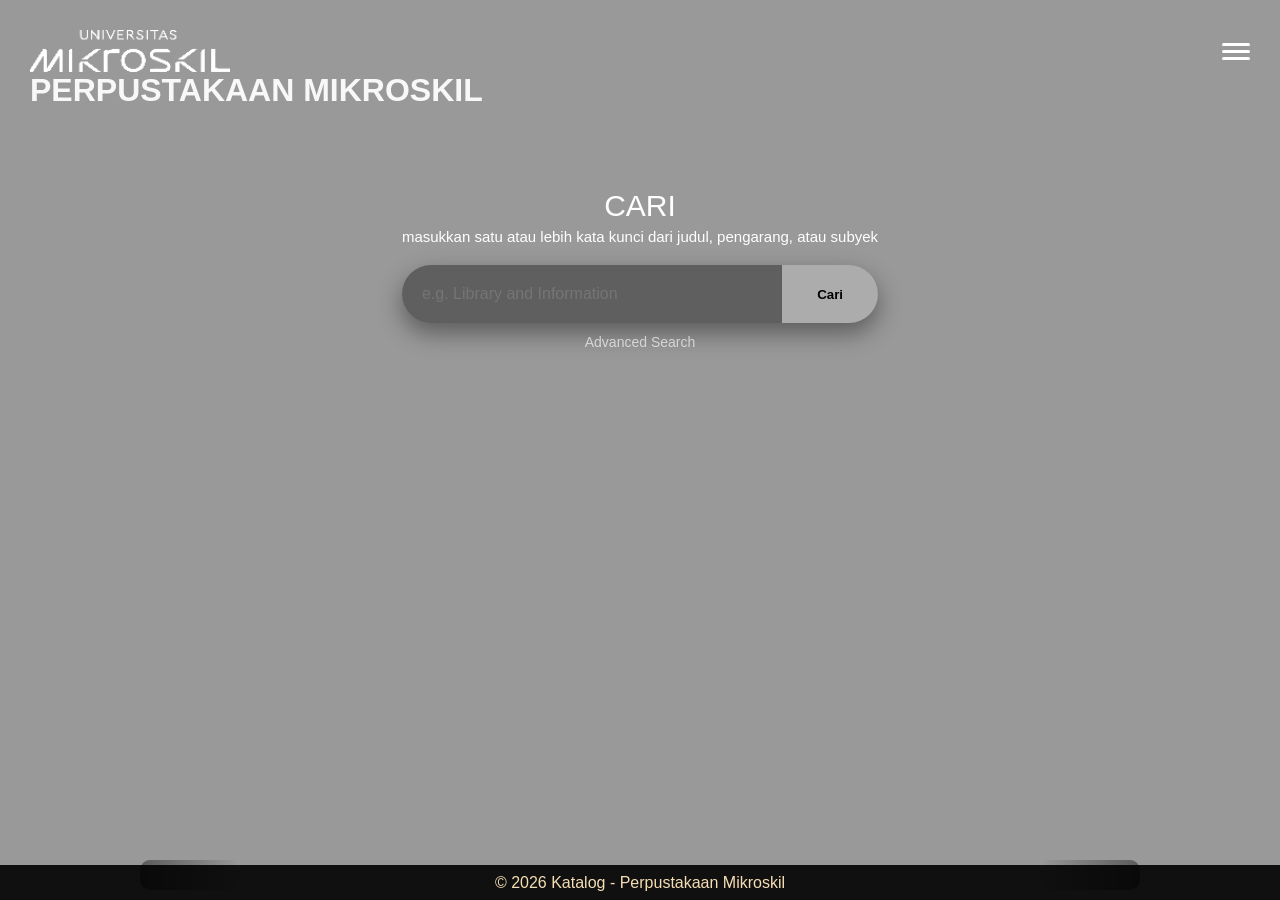
==== commit 373513c1: "Add files via upload" ====
--- a/index.html
+++ b/index.html
@@ -1,13 +1,15 @@
 <!doctype html>
 <html lang="en">
-  <head>
-    <meta charset="UTF-8" />
-    <meta name="viewport" content="width=device-width, initial-scale=1.0" />
-    <title>Katalog Perpustakaan</title>
-    <link rel="stylesheet" href="css/style-user.css" />
-  </head>
 
-  <body id="bg-slide">
+<head>
+  <meta charset="UTF-8" />
+  <meta name="viewport" content="width=device-width, initial-scale=1.0" />
+  <title>Katalog Perpustakaan</title>
+  <link rel="stylesheet" href="css/style-user.css" />
+</head>
+
+<body>
+  <div id="bg-slide" class="bg-slide">
     <div class="bg-trans">
       <!-- ================= HEADER ================= -->
       <header class="navbar">
@@ -29,9 +31,11 @@
           <nav>
             <ul class="nav-menu">
               <li class="judul-nav">MENU</li>
+              <li><a href="#" id="themeToggle">🌙 Drak Mod</a></li>
               <li><a href="index.html" class="active">Home</a></li>
-              <li><a href="galeri-user.html">Galeri</a></li>
-              <li><a href="login-admin.html">Admin</a></li>
+              <li><a href="user-galeri.html">Galeri</a></li>
+              <li><a href="user-contact.html">Contact Us</a></li>
+              <li class="admin-menu"><a href="admin-login.html">Login Admin</a></li>
             </ul>
           </nav>
 
@@ -50,118 +54,31 @@
         <section class="hero">
           <div class="search-container">
             <h1>CARI</h1>
-            <p>
-              masukkan satu atau lebih kata kunci dari judul, pengarang, atau
-              subyek
-            </p>
-
-            <div class="search">
+            <p>masukkan satu atau lebih kata kunci dari judul, pengarang, atau subyek</p>
+            <div class="search" id="SearchInput">
               <input type="text" placeholder="e.g. Library and Information" />
-              <button>Cari</button>
+              <button id="SearchButton">Cari</button>
             </div>
 
             <div class="advanced-btn">
-              <a href="#" id="openAdvanced">Advanced Search</a>
-            </div>
-          </div>
-
-          <!-- POP-UP ADVANCED SEARCH -->
-          <div id="advanced-pop-up" class="pop-up">
-            <div class="pop-up-container">
-              <span class="close">&times;</span>
-
-              <h2>ADVANCED SEARCH</h2>
-
-              <form>
-                <label>Judul:</label>
-                <input
-                  type="text"
-                  class="komponen-advanced"
-                  placeholder="Masukkan Judul"
-                />
-
-                <label>Pengarang:</label>
-                <input
-                  type="text"
-                  class="komponen-advanced"
-                  placeholder="Masukkan Nama Pengarang"
-                />
-
-                <label>Kategori:</label>
-                <select class="komponen-advanced">
-                  <option>All Collection</option>
-                  <option>Fiction</option>
-                  <option>KPS</option>
-                  <option>Reference</option>
-                  <option>Text Book</option>
-                </select>
-
-                <label>Nama Penerbit:</label>
-                <input
-                  type="text"
-                  class="komponen-advanced"
-                  placeholder="Masukkan Nama penerbit"
-                />
-
-                <button type="submit">Pencarian</button>
-              </form>
+              <a href="#">Advanced Search</a>
             </div>
           </div>
         </section>
 
         <!-- BOOK SLIDER -->
         <section class="book-slider">
-          <div class="book-track" id="bookTrack">
-            <!-- BOOK ITEM -->
-            <div class="book">
-              <img src="src/book-Bumu Cinta Cetakan 1.webp" alt="Book" />
-            </div>
-
-            <div class="book">
-              <img src="src/book-Eleanor & Park.webp" alt="Book" />
-            </div>
-
-            <div class="book">
-              <img src="src/book-Fangirl.webp" alt="Book" />
-            </div>
-
-            <div class="book">
-              <img src="src/book-Remember When.webp" alt="Book" />
-            </div>
-
-            <div class="book">
-              <img src="src/book-Chicken Soup for The Soul.webp" alt="Book" />
-            </div>
-
-            <div class="book">
-              <img src="src/book-Bumu Cinta Cetakan 1.webp" alt="Book" />
-            </div>
-
-            <div class="book">
-              <img src="src/book-Eleanor & Park.webp" alt="Book" />
-            </div>
-
-            <div class="book">
-              <img src="src/book-Fangirl.webp" alt="Book" />
-            </div>
-
-            <div class="book">
-              <img src="src/book-Remember When.webp" alt="Book" />
-            </div>
-
-            <div class="book">
-              <img src="src/book-Chicken Soup for The Soul.webp" alt="Book" />
-            </div>
-          </div>
+          <div class="book-track" id="bookTrack"></div>
         </section>
       </main>
 
       <!-- ================= FOOTER ================= -->
       <footer>
-        <p>&copy; 2026 Katalog - Kevin</p>
+        <p>&copy; 2026 Katalog - Perpustakaan Mikroskil</p>
       </footer>
     </div>
+  </div>
+  <script src="js/script.js"></script>
+</body>
 
-    <script src="js/script-user.js"></script>
-  </body>
-</html>
+</html>
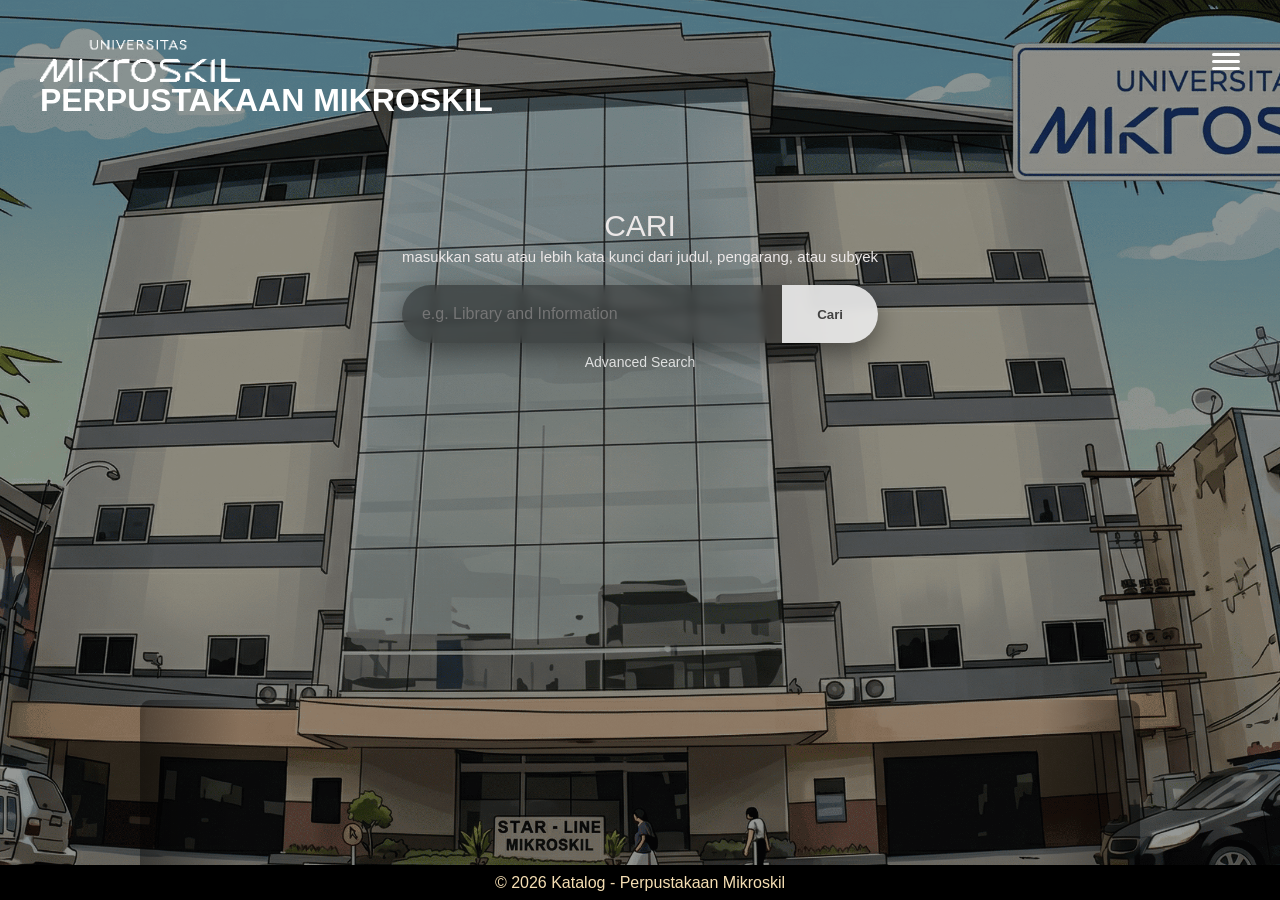
==== commit 6d8b11d8: "2.8 Advance Search" ====
--- a/index.html
+++ b/index.html
@@ -60,7 +60,7 @@
               <button id="SearchButton">Cari</button>
             </div>
 
-            <div class="advanced-btn">
+            <div class="advanced-btn" id="openAdvancedSearch">
               <a href="#">Advanced Search</a>
             </div>
           </div>
@@ -78,6 +78,13 @@
       </footer>
     </div>
   </div>
+
+
+
+
+
+
+
   <script src="js/script.js"></script>
 </body>
 
--- a/css/style-user.css
+++ b/css/style-user.css
@@ -1,3 +1,108 @@
+/* ================= THEME TRANSITION ================= */
+body,
+.nav-menu,
+.search,
+.search input,
+.search button,
+.book-card,
+.book-info,
+.pop-up-container,
+footer,
+.nav-menu li a,
+.bg-header-galeri,
+.pop-up-container input,
+select.komponen-advanced {
+  transition:
+    background 0.4s ease,
+    background-color 0.4s ease,
+    color 0.4s ease,
+    border-color 0.4s ease,
+    box-shadow 0.4s ease;
+}
+
+.dark-mode {
+  --text: #000000;
+  --body-bg: #0f172a;
+  --overlay-dark: rgba(0, 0, 0, 0.6);
+  --overlay-dark-light: rgba(255, 255, 255, 0.105);
+  --overlay-dark-strong: rgba(0, 0, 0, 0.75);
+  --glass-white: rgba(255, 255, 255, 0.06);
+  --glass-border: rgba(255, 255, 255, 0.12);
+  --glass-hover: rgba(255, 255, 255, 0.12);
+  --glass-active: rgba(255, 255, 255, 0.18);
+  --text-primary: #f8fafc;
+  --text-secondary: #cbd5e1;
+  --search-bg: rgba(0, 0, 0, 0.203);
+  --search-focus: rgba(0, 0, 0, 0.53);
+  --search-btn: rgba(0, 0, 0, 0.998);
+  --search-btn-hover: rgb(255, 255, 255);
+  --search-text: rgba(255, 255, 255, 0.855);
+  --search-text-hover: rgba(0, 0, 0, 0.814);
+  --shadow-dark: rgba(0, 0, 0, 0.5);
+  --shadow-strong: rgba(0, 0, 0, 0.7);
+  --shadow-card: rgba(0, 0, 0, 0.201);
+  --shadow-hover: rgba(0, 0, 0, 0.6);
+  --bg-card: #2a2a2a;
+  --gradient-blue: #0f172a;
+  --gradient-blue-light: #1e293b;
+  --gradient-cyan: #0f766e;
+  --gradient-teal: #134e4a;
+  --gradient-card-1: #1e293b;
+  --gradient-card-2: #0f766e;
+  --popup-bg: rgba(9, 9, 9, 0.234);
+  --popup-input: rgba(255, 255, 255, 0.08);
+  --popup-input-hover: rgba(255, 255, 255, 0.14);
+  --popup-border: rgba(255, 255, 255, 0.12);
+  --popup-text: #ffffff;
+  --popup-placeholder: rgba(255, 255, 255, 0.45);
+  --popup-btn-bg: #ffffff;
+  --popup-btn-text: #000000;
+  --popup-option-bg: #1f1f1f;
+  --popup-option-text: #ffffff;
+  --footer-bg: #020617;
+}
+:root {
+  --text: #000000;
+  --body-bg: #ffffff;
+  --overlay-dark: rgba(0, 0, 0, 0.4);
+  --overlay-dark-light: rgba(0, 0, 0, 0.13);
+  --overlay-dark-strong: rgba(0, 0, 0, 0.5);
+  --glass-white: rgba(255, 255, 255, 0.08);
+  --glass-border: rgba(255, 255, 255, 0.2);
+  --glass-hover: rgba(255, 255, 255, 0.15);
+  --glass-active: rgba(255, 255, 255, 0.25);
+  --text-primary: #000000;
+  --text-secondary: #232222ce;
+  --search-bg: rgba(3, 3, 3, 0.383);
+  --search-focus: #ffffff57;
+  --search-btn: rgba(255, 255, 255, 0.828);
+  --search-btn-hover: #000000a6;
+  --shadow-dark: rgba(0, 0, 0, 0.404);
+  --shadow-strong: rgba(0, 0, 0, 0.5);
+  --shadow-card: rgba(0, 0, 0, 1);
+  --shadow-hover: rgba(0, 0, 0, 0.4);
+  --search-text: rgba(0, 0, 0, 0.703);
+  --search-text-hover: rgba(255, 255, 255, 0.839);
+  --bg-card: #fffdfd;
+  --gradient-blue: #1e3a8a;
+  --gradient-blue-light: #2563eb;
+  --gradient-cyan: #06b6d4;
+  --gradient-teal: #14b8a6;
+  --gradient-card-1: #1f3c88;
+  --gradient-card-2: #00bcd4;
+  --popup-bg: rgba(255, 255, 255, 0.11);
+  --popup-input: rgba(0, 0, 0, 0.162);
+  --popup-input-hover: rgba(255, 255, 255, 0.012);
+  --popup-border: rgba(246, 246, 246, 0.08);
+  --popup-text: #ffffff;
+  --popup-placeholder: rgba(255, 255, 255, 0.45);
+  --popup-btn-bg: #000000d5;
+  --popup-btn-text: #ffffff;
+  --popup-option-bg: #ffffff;
+  --popup-option-text: #111827;
+  --footer-bg: rgba(0, 0, 0, 0.897);
+}
+
 /* ================= RESET ================= */
 * {
   margin: 0;
@@ -8,122 +113,99 @@
 
 /* ================= BODY ================= */
 body {
-  height: 100svh;
-  background-color: white;
-  font-family: 'Courier New', Courier, monospace;
-
+  background: var(--body-bg);
+  height: 100vh;
+}
+.bg-slide {
+  position: relative;
+  height: auto;
+  min-height: 100vh;
+  background-image: url(../src/bg1.webp);
   background-size: cover;
   background-position: center;
   background-repeat: no-repeat;
-
   transition: background-image 1s ease-in-out;
 }
-
-/* OVERLAY */
 .bg-trans {
   position: absolute;
   inset: 0;
-  background: rgba(0, 0, 0, 0.4);
-}
-
+  background: var(--overlay-dark);
+}
 /* ================= HEADER ================= */
 .navbar {
   position: relative;
   width: 100%;
-  padding: 30px;
+  padding: 40px;
   z-index: 10;
 }
-
-/* NAVBAR INNER */
 .navbar-inner {
   display: flex;
   justify-content: space-between;
   align-items: center;
   flex-wrap: wrap;
 }
-
-/* LOGO */
 .logo {
   display: flex;
   justify-content: center;
 }
-
 .logo img {
   width: 200px;
 }
-
-/* NAV */
 nav {
   width: 100%;
   order: 3;
 }
-
 .nav-menu {
   list-style: none;
-
   position: fixed;
   top: 0;
   right: -100%;
-
   width: 260px;
   height: 100vh;
-
   display: flex;
   flex-direction: column;
-
   padding: 34px 25px;
-
-  background: rgba(255, 255, 255, 0.08);
+  background: var(--glass-white);
   backdrop-filter: blur(20px);
-  border-left: 1px solid rgba(255, 255, 255, 0.2);
-
+  border-left: 1px solid var(--glass-border);
   transition: right 0.4s ease;
   z-index: 9;
 }
-
-/* NAV TITLE */
 .judul-nav {
   font-size: 25px;
   font-weight: 500;
   letter-spacing: 1px;
   color: white;
-
-  padding-bottom: 7px;
-  margin-bottom: 5px;
+  padding: 9px 0;
+  margin-bottom: 20px;
   border-bottom: 2px solid rgba(255, 255, 255, 0.772);
 }
-
-/* NAV LINK */
+.admin-menu {
+  margin-top: auto;
+}
 .nav-menu li a {
   display: flex;
-
   margin-bottom: 10px;
   padding: 12px 15px;
-
   border-radius: 10px;
-
   color: white;
   font-size: 16px;
   font-weight: 500;
   text-decoration: none;
-
   transition: all 0.3s ease;
 }
-
 .nav-menu li a:hover {
-  background: rgba(255, 255, 255, 0.15);
+  background: var(--glass-hover);
   transform: translateX(5px);
 }
-
 .nav-menu li a.active {
-  background: rgba(255, 255, 255, 0.25);
-}
-
-/* HAMBURGER */
+  background: var(--glass-active);
+}
+
+/* ================= HAMBURGER ================= */
 .nav-toggle {
   display: none;
 }
-
 .hamburger {
   display: flex;
   flex-direction: column;
@@ -131,55 +213,39 @@
   cursor: pointer;
   z-index: 10;
 }
-
 .hamburger span {
   width: 28px;
   height: 3px;
-
   background: white;
   border-radius: 10px;
-
   transition: 0.3s ease;
 }
-
-/* NAV ACTIVE */
-.nav-toggle:checked ~ nav .nav-menu {
+.nav-toggle:checked~nav .nav-menu {
   right: 0;
 }
-
-#navToggle:checked ~ .hamburger span:nth-child(1) {
+#navToggle:checked~.hamburger span:nth-child(1) {
   transform: rotate(45deg) translate(5px, 5px);
 }
-
-#navToggle:checked ~ .hamburger span:nth-child(2) {
+#navToggle:checked~.hamburger span:nth-child(2) {
   opacity: 0;
 }
-
-#navToggle:checked ~ .hamburger span:nth-child(3) {
+#navToggle:checked~.hamburger span:nth-child(3) {
   transform: rotate(-45deg) translate(5px, -5px);
 }
-
-/* HEADER TEXT */
 .header-content {
   text-align: left;
-  color: rgb(248, 248, 248);
-}
-
-/* OVERLAY NAV */
+  color: white;
+}
 .nav-overlay {
   position: fixed;
   inset: 0;
-
-  background: rgba(0, 0, 0, 0.4);
+  background: var(--overlay-dark);
   backdrop-filter: blur(5px);
-
   opacity: 0;
   pointer-events: none;
-
   transition: 0.3s;
 }
-
-.nav-toggle:checked ~ .nav-overlay {
+.nav-toggle:checked~.nav-overlay {
   opacity: 1;
   pointer-events: auto;
 }
@@ -190,85 +256,63 @@
   justify-content: center;
   align-items: center;
 }
-
-/* HERO */
 .hero {
   position: relative;
-
   display: flex;
   flex-direction: column;
   align-items: center;
   justify-content: center;
-
   width: 100%;
   max-width: 600px;
   padding: 20px;
-
   text-align: center;
   animation: fadeIn 1s ease;
 }
 
 /* ================= SEARCH ================= */
 .search-container {
+  min-height: 200px;
   display: flex;
   flex-direction: column;
   align-items: center;
-
   margin-top: 30px;
   text-align: center;
-}
-
+  color: rgb(236, 232, 232);
+}
 .search-container h1 {
   margin-bottom: 5px;
-
   font-size: 30px;
   font-weight: 500;
-  color: white;
-}
-
+}
 .search-container p {
   margin-bottom: 20px;
-
   font-size: 15px;
   font-weight: 100;
-  color: white;
-}
-
-/* SEARCH BOX */
+}
 .search {
   display: flex;
-
   width: 100%;
   max-width: 500px;
-
   overflow: hidden;
   border-radius: 50px;
-
   backdrop-filter: blur(5px);
-  background: rgba(3, 3, 3, 0.383);
-
-  box-shadow: 0 10px 25px rgba(0, 0, 0, 0.404);
-}
-
+  background: var(--search-bg);
+  box-shadow: 0 10px 25px var(--shadow-dark);
+}
 .search input {
   flex: 1;
   padding: 20px;
-
   font-size: 16px;
   font-weight: 500;
-
   border: none;
   outline: none;
-
   background: transparent;
-  color: white;
-}
-
+  color: var(--text-primary);
+}
 .search input:focus {
-  background: #000000bd;
+  background: var(--search-focus);
   transition: 0.5s;
 }
-
 .search button {
   padding: 0 35px;
 
@@ -276,271 +320,779 @@
   cursor: pointer;
 
   font-weight: 900;
-  color: black;
-  background: rgba(255, 255, 255, 0.479);
-}
-
+  color: var(--search-text);
+  background: var(--search-btn);
+}
 .search button:hover {
-  background: #000000a6;
-  color: white;
+  background: var(--search-btn-hover);
+  color: var(--search-text-hover);
   transition: 1s;
 }
-
-/* ADVANCED BUTTON */
 .advanced-btn {
   margin-top: 10px;
 }
-
 .advanced-btn a {
   font-size: 14px;
   text-decoration: none;
-  color: #ffffffce;
+  color: white;
   opacity: 0.8;
 }
-
 .advanced-btn a:hover {
   opacity: 1;
 }
-
-/* ================= POPUP ================= */
-.pop-up {
+.advanced-modal{
+    display:none;
+    position:fixed;
+    inset:0;
+    background:rgba(0,0,0,.6);
+    justify-content:center;
+    align-items:center;
+    z-index:9999;
+}
+
+.advanced-content{
+    width:500px;
+    background:#fff;
+    padding:30px;
+    border-radius:15px;
+    position:relative;
+}
+
+.advanced-content h2{
+    margin-bottom:20px;
+}
+
+.close-advanced{
+    position:absolute;
+    top:10px;
+    right:15px;
+    border:none;
+    background:none;
+    font-size:28px;
+    cursor:pointer;
+}
+
+.advanced-form{
+    display:flex;
+    flex-direction:column;
+    gap:15px;
+}
+
+.form-group{
+    display:flex;
+    flex-direction:column;
+    gap:5px;
+}
+
+.form-group input,
+.form-group select{
+    padding:10px;
+    border:1px solid #ccc;
+    border-radius:8px;
+}
+
+.btn-search{
+    padding:12px;
+    border:none;
+    border-radius:8px;
+    cursor:pointer;
+}
+
+/* ================= BOOK SLIDER ================= */
+.book-slider {
+  position: absolute;
+  left: 50%;
+  transform: translateX(-50%);
+  bottom: 10px;
+  height: 200px;
+  width: 100%;
+  max-width: 1000px;
+  padding: 20px;
+  overflow: hidden;
+  margin-bottom: -10px;
+}
+.book-track {
+  display: flex;
+  gap: 20px;
+  transition: transform 0.5s ease;
+}
+.book {
+  min-width: 120px;
+  text-align: center;
+  color: var(--text-primary);
+  cursor: pointer;
+  transition: 0.3s;
+}
+.book:hover {
+  transform: translateY(-20px);
+  box-shadow: 0 10px 20px var(--shadow-strong);
+}
+.book img {
+  width: 110px;
+  height: 150px;
+  object-fit: cover;
+  border-radius: 10px;
+}
+.book-slider::before,
+.book-slider::after {
+  content: "";
+  position: absolute;
+  top: 0;
+  width: 100px;
+  height: 100%;
+  z-index: 2;
+  border-radius: 10px;
+}
+.book-slider::before {
+  left: 0;
+  background: linear-gradient(to right, rgba(0, 0, 0, 0.404), transparent);
+}
+.book-slider::after {
+  right: 0;
+  background: linear-gradient(to left, rgba(0, 0, 0, 0.404), transparent);
+}
+
+
+/* ================= GALERI USER ================= */
+.bg-header-galeri {
+  background: linear-gradient(135deg,
+      var(--gradient-blue) 0%,
+      var(--gradient-blue-light) 30%,
+      var(--gradient-cyan) 70%,
+      var(--gradient-teal) 100%);
+
+  width: auto;
+  height: 30vh;
+  display: flex;
+}
+.galeri-container {
+  display: flex;
+  flex-direction: column;
+  padding: 30px;
+  align-items: center;
+  width: 100%;
+  max-width: 2000px;
+  margin: auto;
+}
+.user-controls {
+  display: flex;
+  flex-direction: column;
+  align-items: flex-end;
+  width: 100%;
+  margin-left: auto;
+}
+.user-controls .search {
+  background: #14141402;
+}
+.book-grid {
+  display: grid;
+  grid-template-columns: repeat(auto-fit, minmax(160px, 1fr));
+  gap: 20px;
+  width: 100%;
+  padding: 15px;
+  align-items: start;
+}
+.book-card {
+  display: flex;
+  flex-direction: column;
+  background: var(--bg-card);
+  border-radius: 15px;
+  overflow: hidden;
+  box-shadow: 0 5px 15px var(--shadow-card);
+  transition: transform 0.3s ease, box-shadow 0.3s ease;
+}
+.book-card:hover {
+  transform: translateY(-8px) scale(1.02);
+  box-shadow: 0 15px 30px var(--shadow-hover);
+}
+.book-card img {
+  width: 100%;
+  height: 200px;
+  object-fit: cover;
+}
+.book-info {
+  padding: 12px;
+  display: flex;
+  flex-direction: column;
+  gap: 8px;
+  color: white;
+  border-top: 1px solid rgba(255, 255, 255, 0.05);
+  background: linear-gradient(135deg,
+      var(--gradient-card-1),
+      var(--gradient-card-2));
+  transition: all 0.4s ease;
+}
+.book-info h3 {
+  font-size: 16px;
+  height: 50px;
+  line-height: 1.5;
+  overflow: hidden;
+}
+.book-info p {
+  font-size: 14px;
+  font-weight: 500;
+}
+.book-card:hover .book-info {
+  background: linear-gradient(135deg,
+      var(--gradient-card-2),
+      var(--gradient-card-1));
+}
+
+/* ================= DETAIL MODAL ================= */
+.detail-modal {
   display: none;
-
   position: fixed;
   inset: 0;
-
-  background: rgba(0, 0, 0, 0.5);
+  background: rgba(0, 0, 0, 0.7);
+  backdrop-filter: blur(6px);
+  z-index: 999;
+  justify-content: center;
+  align-items: center;
+  padding: 20px;
+}
+.detail-content {
+  background: var(--bg-card);
+  width: 100%;
+  height: 100%;
+  border-radius: 20px;
+  display: flex;
+  gap: 10px;
+  padding: 30px 30px 30px 0px;
+  position: relative;
+  animation: popup 0.3s ease; 
+  color: var(--body-bg);
+}
+.detail-content img {
+  width: 250px;
+  height: 350px;
+  object-fit: cover;
+  border-radius: 15px;
+  align-self: center;
+}
+.detail-info {
+  flex: 1;
+  color: var(--text-primary);
+  overflow-y: auto;
+  padding-right: 10px;
+}
+.detail-info h2 {
+  margin-bottom: 15px;
+  color: var(--text-primary);
+}
+.detail-info p {
+  margin-bottom: 12px;
+  line-height: 1.6;
+}
+.close-detail {
+  position: absolute;
+  top: 15px;
+  right: 20px;
+  font-size: 28px;
+  cursor: pointer;
+  color: var(--text-secondary);
+}
+.close-detail {
+  position: absolute;
+  top: 10px;
+  right: 20px;
+  font-size: 30px;
+  cursor: pointer;
+  line-height: 1;
+}
+#detailAbstract {
+  text-align: justify;
+}
+.detail-info::-webkit-scrollbar {
+  width: 6px;
+}
+.detail-info::-webkit-scrollbar-thumb {
+  background: #888;
+  border-radius: 10px;
+}
+.detail-info::-webkit-scrollbar-track {
+  margin-top: 30px;
+  background: transparent;
+}
+.close-detail {
+  position: absolute;
+  border: none;
+  background: none;
+  font-size: 35px;
+  cursor: pointer;
+  transition: 0.3s;
+}
+.close-detail:hover {
+  color: red;
+  font-weight: 700;
+}
+.detail-left {
+  align-self: center;
+  width: 33%;
+  display: flex;
+  flex-direction: column;
+  gap: 20px;
+}
+.detail-left img {
+  width: 80%;
+  height: fit-content;
+  object-fit: contain;
+  border-radius: 20px;
+  box-shadow: 0 0 25px rgb(112, 112, 112);
+}
+.detail-right {
+  color: var(--text-primary);
+  flex: 1;
+  display: flex;
+  flex-direction: column;
+}
+.detail-right h1 {
+  font-size: 35px;
+  line-height: 1.2;
+  margin-bottom: 30px;
+}
+.start-scrol {
+  overflow-y: auto;
+}
+.start-scrol::-webkit-scrollbar {
+  width: 8px;
+}
+.start-scrol::-webkit-scrollbar-thumb {
+  background: #7c7c7c;
+  border-radius: 20px;
+}
+.detail-grid {
+  display: grid;
+  grid-template-columns: repeat(2, 1fr);
+  gap: 20px;
+  margin-bottom: 30px;
+  padding-right: 20px;
+}
+.info-card {
+  display: flex;
+  align-items: center;
+  gap: 15px;
+  padding: 22px;
+  border-radius: 20px;
+  background-color: var(--bg-card);
+  border: 1px solid rgba(127, 126, 126, 0.467);
+}
+.info-icon {
+  width: 65px;
+  height: 65px;
+  border-radius: 50%;
+  display: flex;
+  justify-content: center;
+  align-items: center;
+  font-size: 28px;
+  flex-shrink: 0;
+}
+.pink {
+  background: rgba(255, 77, 141, 0.15);
+  border: 2px solid #ff4d8d;
+}
+.purple {
+  background: rgba(168, 85, 247, 0.15);
+  border: 2px solid #a855f7;
+}
+.blue {
+  background: rgba(59, 130, 246, 0.15);
+  border: 2px solid #3b82f6;
+}
+.green {
+  background: rgba(83, 206, 128, 0.322);
+  border: 2px solid #22c55e;
+}
+.info-card span {
+  color: #8c8c8c;
+  font-size: 16px;
+}
+.info-card h3 {
+  margin-top: 5px;
+  font-size: 20px;
+}
+.abstract-box {
+  margin-top: 10px;
+}
+.abstract-box h2 {
+  color: var(--text-primary);
+  margin-bottom: 20px;
+  font-size: 2rem;
+}
+.abstract-content {
+  max-height: 280px;
+  padding-right: 15px;
+  text-align: justify;
+  line-height: 2;
+  font-size: 1.15rem;
+  color: var(--text-secondary);
+}
+
+
+/* ================= CONTACT ================= */
+.bg-contact {
+  background: linear-gradient(135deg,
+      var(--gradient-blue) 0%,
+      var(--gradient-blue-light) 30%,
+      var(--gradient-cyan) 70%,
+      var(--gradient-teal) 100%);
+  width: 100%;
+  min-height: 100vh;
+  display: flex;
+  flex-direction: column;
+  background-repeat: no-repeat;
+  background-size: cover;
+}
+.contact-wrapper {
+  width: 100%;
+  min-height: fit-content;
+  display: flex;
+  justify-content: center;
+  align-items: center;
+  gap: 50px;
+  margin-top: -90px;
+  padding: 40px;
+  flex-wrap: wrap;
+}
+.contact-info {
+  max-width: 450px;
+  color: var(--text-primary);
+  animation: fadeIn 1s ease;
+  color: rgba(255, 255, 255, 0.949);
+}
+.contact-info h1 {
+  font-size: 50px;
+  margin-bottom: 15px;
+}
+.contact-info p {
+  line-height: 1.8;
+  color: var(--text-secondary);
+  margin-bottom: 30px;
+  color: rgba(255, 255, 255, 0.716);
+}
+.info-box {
+  display: flex;
+  align-items: flex-start;
+  gap: 15px;
+
+  margin-bottom: 20px;
+  padding: 18px;
+
+  border-radius: 15px;
+
+  background: rgba(255, 255, 255, 0.08);
   backdrop-filter: blur(10px);
 
-  z-index: 100;
-}
-
-.pop-up-container {
-  width: 90vh;
+  border: 1px solid rgba(255, 255, 255, 0.1);
+
+  transition: 0.3s ease;
+}
+.info-box:hover {
+  transform: translateY(-5px);
+  background: rgba(255, 255, 255, 0.12);
+}
+.info-box span {
+  font-size: 28px;
+}
+.info-box h3 {
+  margin-bottom: 5px;
+}
+.contact-card {
+  width: 100%;
   max-width: 450px;
-
-  margin: 80px auto;
-  padding: 35px;
-
-  border-radius: 20px;
-
+  margin: 0;
+  box-shadow:
+    0 10px 30px rgba(0, 0, 0, 0.459),
+    0 0 20px rgba(255, 255, 255, 0.493);
+}
+.contact-card input::placeholder,
+.contact-card textarea::placeholder {
+  color: rgba(255, 255, 255, 0.591);
+  opacity: 0.8;
+  font-size: 18px;
+}
+.contact-card input,
+.contact-card textarea {
   color: white;
-  text-align: left;
-
-  background: rgba(255, 255, 255, 0.1);
-  backdrop-filter: blur(15px);
-  border: 1px solid rgba(255, 255, 255, 0.2);
-
-  animation: fadeIn 0.4s ease;
-}
-
-.pop-up-container h2 {
-  margin-bottom: 20px;
-  text-align: center;
-  font-weight: 600;
-  letter-spacing: 1px;
-}
-
-.pop-up-container form {
-  display: flex;
-  flex-direction: column;
-  gap: 12px;
-}
-
-/* INPUT */
-.pop-up-container input {
+  font-size: 14;
+}
+.contact-card input{
+  background: var(--overlay-dark-light);
+
+}
+.contact-card textarea {
   width: 100%;
   padding: 12px;
-
   border: none;
   outline: none;
   border-radius: 10px;
-
-  font-weight: 500;
-  color: white;
-  background: rgba(0, 0, 0, 0.279);
-
-  transition: 0.3s;
-}
-
-.pop-up-container input:focus {
-  background: rgba(255, 255, 255, 0.25);
-  box-shadow: 0 0 10px rgba(255, 255, 255, 0.3);
-}
-
-/* SELECT */
-select.komponen-advanced {
-  padding: 12px 14px;
-  border-radius: 10px;
-
-  appearance: none;
-  cursor: pointer;
-
-  color: white;
-  background: rgba(0, 0, 0, 0.279);
-}
-
-select.komponen-advanced:hover {
-  background: rgba(255, 255, 255, 0.25);
-}
-
-select.komponen-advanced option {
-  background: #000000;
-  color: white;
-}
-
-/* BUTTON */
-.pop-up-container button {
-  margin-top: 10px;
-  padding: 14px;
-
-  border: none;
-  border-radius: 12px;
-
-  font-weight: bold;
-  cursor: pointer;
-
-  color: black;
-  background: white;
-
-  transition: 0.3s;
-}
-
-.pop-up-container button:hover {
-  background: black;
-  color: white;
-}
-
-/* CLOSE */
-.close {
-  position: absolute;
-  top: 15px;
-  right: 18px;
-
-  font-size: 22px;
-  cursor: pointer;
-
-  opacity: 0.7;
-  transition: 0.3s;
-}
-
-.close:hover {
-  opacity: 1;
-}
-
-/* ================= BOOK SLIDER ================= */
-.book-slider {
-  position: absolute;
-  bottom: 10px;
-
-  width: 100%;
-  max-width: 1000px;
-  padding: 20px 0 10px 10px;
-
-  overflow: hidden;
-}
-
-.book-track {
-  display: flex;
-  gap: 20px;
-
-  transition: transform 0.5s ease;
-}
-
-.book {
-  min-width: 120px;
-
-  text-align: center;
-  color: white;
-
-  cursor: pointer;
-  transition: 0.3s;
-}
-
-.book:hover {
-  transform: translateY(-20px);
-  box-shadow: 0 10px 20px rgba(0, 0, 0, 0.5);
-}
-
-.book img {
-  width: 110px;
-  height: 150px;
-
-  object-fit: cover;
-  border-radius: 10px;
-}
-
-/* FADE EDGE */
-.book-slider::before,
-.book-slider::after {
-  content: "";
-
-  position: absolute;
-  top: 0;
-
-  width: 100px;
-  height: 100%;
-
-  z-index: 2;
-  border-radius: 10px;
-}
-
-.book-slider::before {
-  left: 0;
-  background: linear-gradient(to right, rgba(0, 0, 0, 0.404), transparent);
-}
-
-.book-slider::after {
-  right: 0;
-  background: linear-gradient(to left, rgba(0, 0, 0, 0.404), transparent);
-}
+  resize: none;
+  background: var(--overlay-dark-light);
+}
+.contact-card button {
+  background: linear-gradient(135deg,
+      var(--gradient-cyan),
+      var(--gradient-teal));
+  box-shadow: 0 5px 15px rgba(0, 0, 0, 0.3);
+  color: rgba(255, 255, 255, 0.755);
+}
+.contact-card button:hover {
+  transform: translateY(-3px);
+  box-shadow: 0 10px 20px rgba(0, 0, 0, 0.3);
+}
+
+
+
 
 /* ================= FOOTER ================= */
 footer {
   position: fixed;
   bottom: 0;
-
   width: 100%;
   height: 35px;
-
   display: grid;
   place-content: center;
-
   color: wheat;
-  background-color: rgba(0, 0, 0, 0.897);
-}
+  background-color: black;
+}
+
+
+
+
+
+
+
+
+
+
+
+
+
+
+
+
+
+
+
+
+
+
+
+
+
+
+
+
+
+
+
+
+
+
+
+
+
+
+
+
+
+
+
+
+
+
+
+
+
+
+
+
+
+
+
+
+
+
+
+
+
+
+
+
+
+
+
+
+
+
 
 /* ================= ANIMATION ================= */
+@keyframes popup {
+  from {
+    transform: scale(0.8);
+    opacity: 0;
+  }
+
+  to {
+    transform: scale(1);
+    opacity: 1;
+  }
+}
 @keyframes fadeIn {
   from {
     opacity: 0;
     transform: translateY(-15px);
   }
+
   to {
     opacity: 1;
     transform: translateY(0);
   }
 }
-
-/* ================= RESPONSIVE ================= */
-
-/* TABLET */
+@keyframes popupShow {
+  from {
+    opacity: 0;
+    transform: translateY(-20px) scale(0.96);
+  }
+
+  to {
+    opacity: 1;
+    transform: translateY(0) scale(1);
+  }
+} 
+@keyframes fadeBg {
+  from {
+    opacity: 0;
+  }
+
+  to {
+    opacity: 1;
+  }
+}
+
+
+
+/* ================= RESPONSIVE =================
+
+/* ================= DESKTOP BESAR ================= */
+@media (max-width: 1200px) {
+  .galeri-container {
+    max-width: 1000px;
+  }
+
+  .hero {
+    max-width: 500px;
+  }
+
+  .detail-content {
+    max-width: 1000px;
+    height: auto;
+    min-height: 500px;
+  }
+
+  .detail-left img {
+    width: 100%;
+    max-width: 260px;
+    height: 360px;
+  }
+
+  .detail-right h1 {
+    font-size: 30px;
+  }
+
+  .abstract-content {
+    font-size: 1rem;
+    line-height: 1.8;
+  }
+}
+/* ================= TABLET ================= */
 @media (max-width: 1024px) {
+
+  /* ===== INDEX ===== */
   .logo img {
     width: 160px;
   }
 
-  .hero {
-    max-width: 500px;
+  .search-container h1 {
+    font-size: 26px;
+  }
+
+  .search-container p {
+    font-size: 14px;
   }
 
   .book-slider {
     max-width: 90%;
   }
-}
-
-/* MOBILE */
+
+  /* ===== GALERI ===== */
+  .book-grid {
+    grid-template-columns: repeat(auto-fit, minmax(180px, 1fr));
+    gap: 15px;
+  }
+
+  .book-card img {
+    height: 250px;
+  }
+
+
+  .detail-content {
+    flex-direction: column;
+    height: auto;
+    max-height: 90vh;
+    overflow-y: auto;
+    padding: 25px;
+  }
+
+  .detail-left {
+    width: 100%;
+    align-items: center;
+    justify-content: center;
+  }
+
+  .detail-left img {
+    width: 240px;
+    height: 340px;
+  }
+
+  .detail-right {
+    width: 100%;
+  }
+
+  .detail-right h1 {
+    text-align: center;
+    font-size: 28px;
+    margin-bottom: 20px;
+  }
+
+  .detail-grid {
+    grid-template-columns: repeat(2, 1fr);
+    gap: 15px;
+    padding-right: 0;
+  }
+
+  .info-card {
+    padding: 18px;
+  }
+
+  .info-icon {
+    width: 55px;
+    height: 55px;
+    font-size: 24px;
+  }
+
+  .abstract-box h2 {
+    font-size: 1.7rem;
+  }
+
+  .abstract-content {
+    max-height: none;
+    font-size: 1rem;
+  }
+}
+/* ================= TABLET KECIL ================= */
 @media (max-width: 768px) {
+
+  /* ===== NAVBAR ===== */
   .navbar {
     padding: 20px;
   }
@@ -550,16 +1102,17 @@
   }
 
   .header-content h1 {
-    font-size: 20px;
-  }
-
+    font-size: 22px;
+  }
+
+  /* ===== INDEX ===== */
   .hero {
     max-width: 90%;
     padding: 15px;
   }
 
   .search-container h1 {
-    font-size: 24px;
+    font-size: 22px;
   }
 
   .search-container p {
@@ -567,11 +1120,12 @@
   }
 
   .search {
-    max-width: 100%;
+    width: 100%;
+    max-width: 400px;
   }
 
   .search input {
-    padding: 15px;
+    padding: 12px;
     font-size: 14px;
   }
 
@@ -580,14 +1134,16 @@
     font-size: 13px;
   }
 
-  /* POPUP */
   .pop-up-container {
-    width: 90%;
-    margin: 60px auto;
-    padding: 25px;
-  }
-
-  /* BOOK */
+    padding: 28px 22px;
+    margin: 40px auto;
+  }
+
+  .pop-up-container h2 {
+    font-size: 1.7rem;
+  }
+
+  /* ===== SLIDER ===== */
   .book {
     min-width: 90px;
   }
@@ -597,17 +1153,147 @@
     height: 120px;
   }
 
-  .book:hover {
-    transform: translateY(-10px);
-  }
-
-  .book-slider {
-    bottom: 40px; /* biar gak ketabrak footer */
-  }
-}
-
-/* SMALL MOBILE */
+  /* ===== GALERI HEADER ===== */
+  .bg-header-galeri {
+    height: auto;
+    padding: 20px;
+    flex-direction: column;
+    align-items: center;
+  }
+
+  /* ===== SEARCH GALERI ===== */
+  .user-controls {
+    align-items: center;
+    width: 100%;
+    margin-top: 15px;
+  }
+
+  .user-controls .search {
+    width: 100%;
+    max-width: 400px;
+  }
+
+  /* ===== GRID ===== */
+  .book-grid {
+    display: flex;
+    flex-direction: column;
+  }
+
+  /* CARD */
+  .book-card {
+    flex-direction: row;
+    width: fit-content;
+    width: 100%;
+  }
+
+  /* IMAGE */
+  .book-card img {
+    background: linear-gradient(135deg,
+        var(--gradient-card-1),
+        var(--gradient-card-2));
+    padding: 20px;
+    width: 150px;
+    height: 180px;
+    object-fit: cover;
+  }
+
+  /* INFO */
+  .book-info {
+    gap: 0;
+    width: 100%;
+  }
+
+  .contact-wrapper {
+    padding: 20px;
+    gap: 30px;
+    margin-top: 0;
+  }
+
+  .contact-info h1 {
+    font-size: 80px;
+    text-align: center;
+  }
+
+  .contact-info p {
+    text-align: center;
+  }
+
+  .contact-card {
+    max-width: 100%;
+  }
+
+  .detail-modal {
+    padding: 15px;
+  }
+
+  .detail-content {
+    width: 100%;
+    height: auto;
+    max-height: 92vh;
+    border-radius: 22px;
+    padding: 20px;
+    gap: 20px;
+  }
+
+  .detail-left {
+    width: 100%;
+  }
+
+  .detail-left img {
+    width: 200px;
+    height: 300px;
+  }
+
+  .detail-right h1 {
+    font-size: 24px;
+    line-height: 1.4;
+    margin-bottom: 20px;
+  }
+
+  .detail-grid {
+    grid-template-columns: 1fr;
+    gap: 14px;
+  }
+
+  .info-card {
+    padding: 16px;
+    border-radius: 16px;
+  }
+
+  .info-icon {
+    width: 50px;
+    height: 50px;
+    font-size: 20px;
+  }
+
+  .info-card span {
+    font-size: 14px;
+  }
+
+  .info-card h3 {
+    font-size: 17px;
+  }
+
+  .abstract-box h2 {
+    font-size: 1.5rem;
+    margin-bottom: 15px;
+  }
+
+  .abstract-content {
+    font-size: 0.95rem;
+    line-height: 1.8;
+  }
+
+  .close-detail {
+    top: 12px;
+    right: 15px;
+    font-size: 30px;
+  }
+}
+/* ================= MOBILE ================= */
 @media (max-width: 480px) {
+
+  /* ===== NAV ===== */
   .logo img {
     width: 120px;
   }
@@ -616,12 +1302,9 @@
     width: 24px;
   }
 
-  .header-content h1 {
-    font-size: 16px;
-  }
-
+  /* ===== INDEX ===== */
   .search-container h1 {
-    font-size: 20px;
+    font-size: 18px;
   }
 
   .search-container p {
@@ -629,7 +1312,7 @@
   }
 
   .search input {
-    padding: 12px;
+    padding: 10px;
     font-size: 13px;
   }
 
@@ -638,6 +1321,18 @@
     font-size: 12px;
   }
 
+  .pop-up-container {
+    width: 350px;
+    font-size: small;
+  }
+
+  .pop-up-container input,
+  .pop-up-container select {
+    font-size: xx-small;
+  }
+
+
+  /* ===== SLIDER ===== */
   .book {
     min-width: 75px;
   }
@@ -647,7 +1342,79 @@
     height: 100px;
   }
 
-  footer {
+  /* ===== GALERI ===== */
+  .book-card img {
+    height: 130px;
+    padding: 18px;
+    width: 100px;
+  }
+
+  .book-info {
+    padding: 10px;
+  }
+
+  .book-info h3 {
+    font-size: 15px;
+  }
+
+  .book-info p {
+    font-size: 15px;
+  }
+
+  /* ===== HEADER GALERI ===== */
+  .header-content h1 {
+    font-size: 18px;
+  }
+
+  .detail-modal {
+    padding: 10px;
+  }
+
+  .detail-content {
+    padding: 16px;
+    border-radius: 18px;
+    gap: 18px;
+  }
+
+  .detail-left img {
+    width: 160px;
+    height: 240px;
+    border-radius: 14px;
+  }
+
+  .detail-right h1 {
+    font-size: 20px;
+  }
+
+  .info-card {
+    padding: 14px;
+    gap: 12px;
+  }
+
+  .info-icon {
+    width: 45px;
+    height: 45px;
+    font-size: 18px;
+  }
+
+  .info-card span {
     font-size: 12px;
   }
-}
+
+  .info-card h3 {
+    font-size: 15px;
+  }
+
+  .abstract-box h2 {
+    font-size: 1.3rem;
+  }
+
+  .abstract-content {
+    font-size: 0.9rem;
+    line-height: 1.7;
+  }
+
+  .close-detail {
+    font-size: 26px;
+  }
+} 
